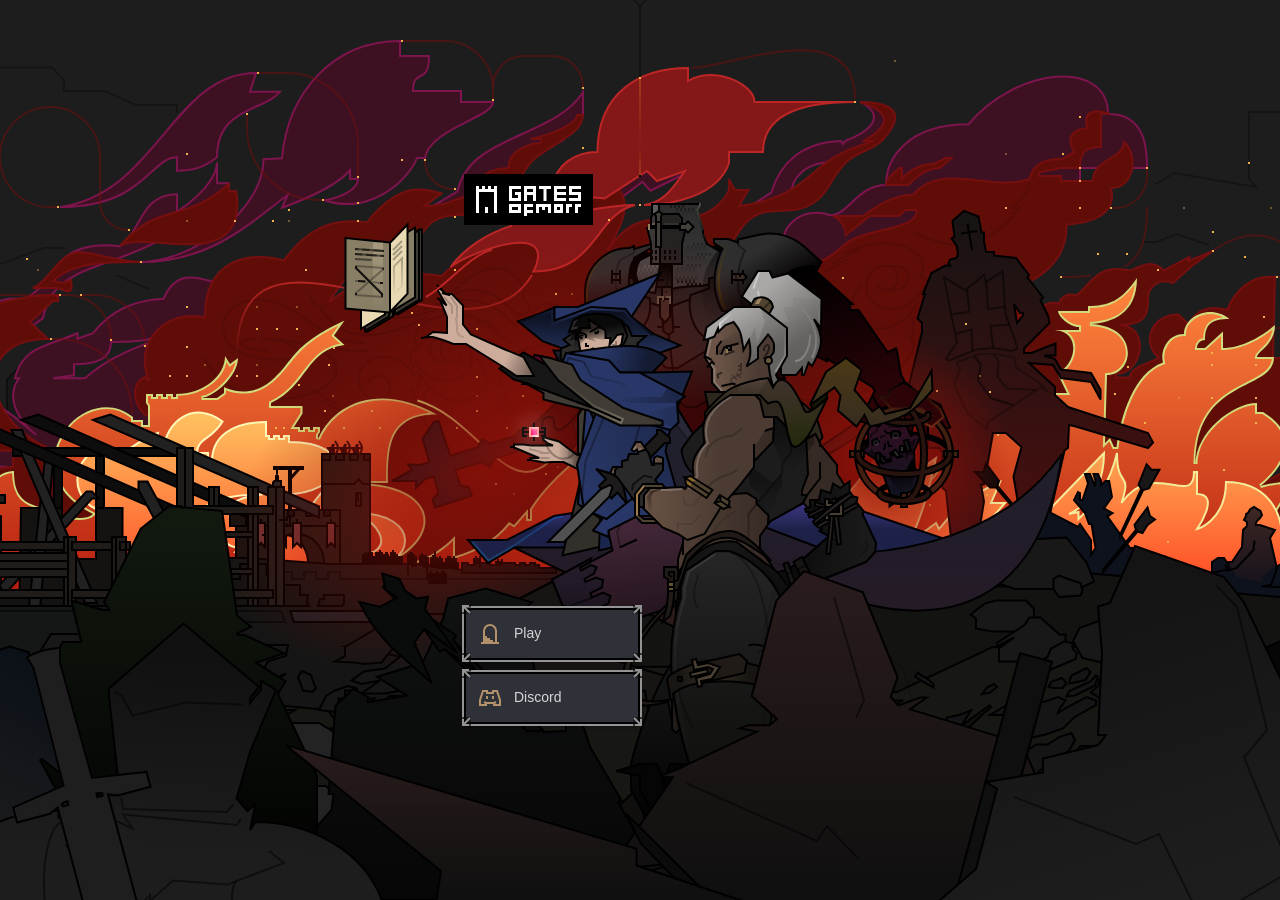
==== game.html @ 89654798 "1" ====
<!DOCTYPE html>
<html 
    lang="en"
    xmlns="http://www.w3.org/1999/xhtml"
    xmlns:og="http://ogp.me/ns#"
    xmlns:fb="https://www.facebook.com/2008/fbml"
>
<head>
    <meta charset="UTF-8">
    <title>Gates Of Morr</title>
    
    <!-- Share link preview -->
    <meta property="og:title" content="Gates Of Morr" />
    <meta property="og:type" content="website" />
    <meta property="og:url" content="https://www.gatesofmorr.com" />
    <meta property="og:image:url" content="https://www.gatesofmorr.com/img/share-image.png" />
    <meta property="og:image:type" content="image/png" >
    <meta property="og:image:width" content="1200" >
    <meta property="og:image:height" content="1200" >

    <!-- Descriptions -->
    <meta property="og:description" content="A free web rougelike with unique dice based combat system, many interesting items and map events." />
    <meta name="description" content="A free web rougelike with unique dice based combat system, many interesting items and map events.">

    <meta name="viewport" content="width=device-width, initial-scale=1">
    
    <!-- CSS -->
    <link rel="stylesheet" href="./css/reset.css">
    <link rel="stylesheet" href="./css/variables.css">
    <link rel="stylesheet" href="./css/main.css">
    <link rel="stylesheet" href="./css/page-specific.css">

    <!-- Google fonts -->
    <link rel="preconnect" href="https://fonts.googleapis.com">
    <link rel="preconnect" href="https://fonts.gstatic.com" crossorigin>

    <!-- Mono -->
    <!-- <link href="https://fonts.googleapis.com/css2?family=JetBrains+Mono&display=swap" rel="stylesheet"> -->

    <!-- Grenze -->
    <link href="https://fonts.googleapis.com/css2?family=Grenze:wght@300;400;600;700&display=swap" rel="stylesheet">

    <!-- "UnifrakturMaguntia" 'UnifrakturCook' -->
    <!-- <link href="https://fonts.googleapis.com/css2?family=UnifrakturCook:wght@700&family=UnifrakturMaguntia&display=swap" rel="stylesheet"> -->

    <!-- Inter -->
    <link href="https://fonts.googleapis.com/css2?family=Inter:wght@100..900&display=swap" rel="stylesheet">

    <!-- Favicon -->
    <link rel="apple-touch-icon"      sizes="180x180"    href="./favicon/apple-touch-icon.png">
    <link rel="icon" type="image/png" sizes="32x32"      href="./favicon/favicon-32x32.png">
    <link rel="icon" type="image/png" sizes="16x16"      href="./favicon/favicon-16x16.png">
    <link rel="manifest"                                 href="./favicon/site.webmanifest">
    <link rel="mask-icon"                                href="./favicon/safari-pinned-tab.svg" color="#5bbad5">
    <meta name="msapplication-TileColor" content="#da532c">
    <meta name="theme-color" content="#ffffff">
</head>

<!-- Google tag (gtag.js) -->
<script async src="https://www.googletagmanager.com/gtag/js?id=G-706KLCDSBD"></script>
<script>
    window.dataLayer = window.dataLayer || [];
    function gtag(){dataLayer.push(arguments);}
    gtag('js', new Date());
    
    gtag('config', 'G-706KLCDSBD');
</script>

<body>
<!-- State screen -->
    <div id="state-screen" class="modal state-screen background-key">
        <div class="modal-container main-screen-container">

            <img class="logo" src="./img/bg/logo.svg">
    
            <div class="btn-container">
                <button class="btn-ico-txt btn-frame" style="width: 176px;" onclick="playerClassSelection()"> <img src="./img/ico/leave.svg">Play</button>
                <button class="btn-ico-txt btn-frame" onclick=" window.open(`https://discord.gg/AT8KdVbcVT`, `_blank`)"><img src="./img/ico/discord.svg">Discord</button>
            </div>

        </div>
    </div>

<!-- Map -->
    <div id="map" class="hide"> 

        <!-- Tab section -->
        <div id="map-tabs" class="tab-container external-tabs btn-frame">
            <!-- Exp bar -->
            <div class="lvl-indicator">1</div>
            <div class="exp-bar">
                <div class="exp-progress" style="width: 0%;"></div>
                <div class="spacer-bar">
                    <div></div>
                    <div></div>
                    <div></div>
                    <div></div>
                    <div></div>
                    <div></div>
                    <div></div>
                    <div></div>
                    <div></div>
                </div>
            </div>

            <!-- Stat indicator -->
            <div id="stat-indicator">
                
                <!-- Food -->
                <!-- <div>
                    <img src='./img/ico/food.svg'>
                    <p id='pl-food'></p>
                </div> -->
                <!-- Life -->
                <div>
                    <img src='./img/ico/map-sm.svg'>
                    <p class="stage"></p>
                </div>

                <!-- Life -->
                <div>
                    <img src='./img/ico/life.svg'>
                    <p id="pl-life"></p>
                </div>

                <!-- Coins -->
                <div>
                    <img src='./img/ico/coin-sm.svg'>
                    <p id='pl-coins' class=""></p>
                </div>

                
            </div>

            <button id="map-character-btn" class="tab" onclick="screen('character')">
                <img src="./img/ico/Character.svg">
                Character
            </button>

            <button id="map-character-btn" class="tab" onclick="screen('menu-screen')">
                <img src="./img/ico/menu.svg">
                Menu
            </button>
        </div>

        <div id="map-frame" class="map-frame">
            <div id="map-container"></div>
        </div>
    </div>

<!-- CHARACTER SCREEN -->   
        <!-- Tabs -->
        <div id="character-tabs" class="tab-container external-tabs row hide btn-frame">
            
            <button id="map-btn" class="tab" onclick="screen('map')">
                <img src="./img/ico/tab-hide.svg">
                Hide
            </button>

            <button id="character-btn" class="tab" onclick="screen('character')">
                <img src="./img/ico/character.svg">
                Character
            </button>

            <button  id="inventory-btn" class="tab" onclick="screen('inventory')">
                <img src="./img/ico/inventory.svg">
                Inventory
            </button>

            <button id="tree-btn" class="tab" onclick="screen('tree')">
                <img src="./img/ico/tree.svg">
                Tree
            </button>
        </div>

        <!-- 1. Character -->
            <div id="character" class="screen hide">
                <div class="modal-container">
                    <div id='character-content' class="column">

                        <!-- Top area with image -->
                        <div class="row" style="justify-content: space-between; height: 80px;">

                            <div>
                                <h1>Character</h1>

                                <p class="body-14" style="margin-top: 4px;">
                                    Level <span class="level"></span> <span class="playerClass"></span>
                                    <br>
                                    Exp: <span class="exp"></span>
                                </p>
                            </div>

                            <div class="torch">
                                <img src="./img/ui/torch.svg" alt="">
                            </div>

                            <div class="player-sprite character-page-sprite flip"></div>

                        </div>

                        <!-- Character stats -->
                        <div id="stat-block" class = "body-14 stat-block">
                            <section>
                                <div class='stat'>
                                    <img src="./img/ico/dice.svg">
                                    <p>Dice</p>
                                    <span class="flatDice"></span>
                                </div>
                                <div class='stat'>
                                    <img src="./img/ico/power.svg">
                                    <p>Power</p>
                                    <span class="power"></span>
                                </div>

                                <div class='stat'>
                                    <img src="./img/ico/life.svg">
                                    <p>Life</p>
                                    <span class="life"></span> / <span class="flatLife"></span>
                                </div>

                                <div class='stat'>
                                    <img src="./img/ico/def.svg">
                                    <p>Def</p>
                                    <span class="def"></span><span class="def-fraction"></span>
                                </div>
                            </section>

                            <section>
                                <div class='stat'>
                                    <img src="./img/ico/coin-sm.svg">
                                    <p>Coins</p>
                                    <span class="coins"></span>
                                </div> 

                                <div class='stat'>
                                    <img src="./img/ico/slots.svg">
                                    <p>Equipment</p>
                                    <span class="equipmentSlots"></span>
                                </div>
                                
                                <div class='stat'>
                                    <img src="./img/ico/placeholder.svg">
                                    <p>Inventory</p>
                                    <span class="inventory"></span>
                                </div> 
                
                                <div class='stat'>
                                    <img src="./img/ico/map-sm.svg">
                                    <p>Map level</p>
                                    <span class="stage"></span>
                                </div>
                            </section>
                        </div>

                        <!-- Actions -->
                        <p class="body-14 align-center w50">Combat actions from equipment</p>

                        <div class ="column" style="gap:8px; align-items:flex-start;">
                            <div id="action-list"></div>
                        </div>

                        <!-- Passives -->
                        <p id="passives-label" class="body-14 align-center w50">Passives from equipment</p>

                        <div class ="column" style="gap:8px; align-items:flex-start;">
                            <div id="passive-list"></div>
                        </div>
                    </div>
                </div>
            </div>
        <!-- 2. Inventory -->
            <div id="inventory" class="screen hide">
                <div class="modal-container">
                    <div id="inventory-tab-extension" class=" tab-extension body-14"></div>


                    <h1>Inventory</h1>
                    <div id="inventory-list" class="item-list"></div>
                </div>
            </div>
        <!-- 3. Tree -->
            <div id="tree"      class="dragscroll screen hide">
                <div id="tree-tab-extension" class=" tab-extension body-14"></div>

                <!-- Extensions -->
                <div id="tree-node-popup" class="body-12 hide" onclick="el('tree-node-popup').classList.add('hide')">
                </div>

                <div id="skill-tree" class=""></div>
            </div>

<!-- Combat -->
    <div id="combat" class="screen hide">
        <!-- Game info -->
        <p id="log"></p>

        
        <!-- Combat guide -->
        <button 
            onclick="el('combat-guide-page').classList.toggle('hide')" 
            style="
                z-index: 1;
                background-color: var(--w);
                position: fixed;
                top: 0px;
                left: 0px;
            "
        >

            <img src="./img/ico/info.svg" alt="">

        </button>

        <!-- Units images -->
        <div class="column grow units-container">
            <img id="combat-bg" class="bg-cover" src="./img/bg/combat-2.svg" alt="">

            <div class="row" style="align-items: stretch; flex-grow: 1;">

                <!-- Player -->
                <div class="column">
                    <div class="imgcont">
                        <div class="player-sprite"></div>

                        <!-- Player stat section --> 
                        <div class="stat-group">
                            <div class="stat">
                                <img id="p-dice-icon" src="./img/ico/dice.svg">
                                <div id="p-dice"></div>
                                <div id="p-diceChange" class="floater"></div>
                                <div id="p-rollChange" class="floater"></div>
                            </div>
                            <div class="stat">
                                <img src="./img/ico/power.svg">
                                <div id="p-power"></div>
                                <div id="p-powerChange" class="floater"></div>
                            </div>
                            <div class="stat">
                                <img id="p-life-icon" src="./img/ico/life.svg">
                                <div id="p-life"></div>
                                <div id="p-lifeChange" class="floater"></div>
                            </div>
                            <div class="stat">
                                <img src="./img/ico/def.svg">
                                <div id="p-def"></div>
                                <div id="p-defChange" class="floater"></div>
                            </div>
                        </div>

                    </div>
                </div>
        
                <!-- Enemy -->
                <div id="e-img-column" class="column">
                    <div class="imgcont">
                        <div id="enemy-sprite"></div>

                        <!-- UI:Enemy intent indicator -->
                        <div id="intent-indicator">
                            <div id="intent" class="body-14"></div>
                            <svg><polygon points="0,0 12,0 6,6"/></svg>
                        </div>

                        <!-- Enemy stat section -->
                        <div class="stat-group">
                            <div class="stat">
                                <img id="e-dice-icon" src="./img/ico/dice.svg" alt="">
                                <div id="e-dice"></div>
                                <div id="e-diceChange" class="floater"></div>
                                <div id="e-rollChange" class="floater"></div>
                            </div>
                            <div class="stat">
                                <img src="./img/ico/power.svg" alt="">
                                <div id="e-power"></div>
                                <div id="e-powerChange" class="floater"></div>
                            </div>
                            <div class="stat">
                                <img id="e-life-icon" src="./img/ico/life.svg" alt="">
                                <div id="e-life"></div>
                                <div id="e-lifeChange" class="floater"></div>
                            </div>
                            <div class="stat">
                                <img src="./img/ico/def.svg" alt="">
                                <div id="e-def"></div>
                                <div id="e-defChange" class="floater"></div>
                            </div>
                            <!-- <div id="poison-stat" class="stat hide">
                                <img src="./img/ico/poison.svg" alt="">
                                <div id="e-poison">0</div>
                                <div id="e-poisonChange" class="floater"></div>
                            </div> -->
                        </div>

                    </div>                
                </div>
            </div>
        </div>

        <div id="playerActionContainer" class="actions-container scroll ">
            <div id="cards-row"></div>
        </div>
  
    </div>

<!-- INFO: Combat guide page -->
    <div id="combat-guide-page" class="modal body-14 hide" style="background-color: var(--screen-bg); z-index: 3;">
        <div class="modal-container">

            <h1>Combat guide</h1>
            <br>

            <div>
                <div class="stat">
                    <img src="./img/ico/dice.svg" alt="">
                    <p>4/6</p>
                </div>
                <h3>Dice roll (4) / Dice size (d6)</h3>
                <p>At the start of each turn you and enemy roll dice that affects your actions.</p>
            </div>
            <br>

            <div>
                <img src="./img/ico/power.svg" alt="">
                <h3>Power</h3>
                <p>Modifies certain actions. For example power may increases attack damage or block value.</p>
            </div>
            <br>

            <div>
                <img src="./img/ico/def.svg" alt="">
                <h3>Defence</h3>
                <p>Reduces incoming damage. On hit target looses 1 point of defence.</p>
            </div>

            <br>

            <div>
                <img src="./img/ico/discord.svg" alt="">
                <h3>Get more info</h3>
                <p>If you need more help visit <a href="https://discord.gg/AT8KdVbcVT" target="_blank">Game Discord</a> and post your question in the chat.</p>
            </div>

            <button 
                class="btn-ico-txt btn-frame" 
                onclick="el('combat-guide-page').classList.toggle('hide')"
                style="
                    position: fixed;
                    bottom: 24px;
                    width: 120px;
                "
            >
                <img src="./img/ico/tab-hide.svg" alt="">
                Hide
            </button>
        </div>
    </div>

<!-- Reward screen -->
    
    <!-- Item reward -->
    <!-- Tabs -->
    <div id="reward-tabs" class="tab-container btn-frame  external-tabs hide">

        <button id="rw-rewards-btn" class="tab" onclick="screen('reward-screen')">
            <img src="./img/ico/tab-reward.svg">
            Rewards
        </button>

        <button id="rw-inventory-btn" class="tab" onclick="screen('reward-screen-inventory')">
            <img src="./img/ico/inventory.svg">
            Inventory
        </button>
    </div>

    <div id="reward-screen" class="screen hide" >
        <div  id="reward-slide" class="modal-container">
            <h1  id="combatEndIndicator">Victory</h1>
            <p   id="reward-desc" class="body-14"> Pick a reward.<br> You can get experience and coins or one item.</p>

            <hr>

            <!-- Other reward types -->
            <div class="btn-container">
                <button id="exp-reward-btn" class="btn-ico-txt btn-frame" onclick="resolveFlatReward('exp'), syncUi(), screen('map')">Gain 1 experience</button>
            </div>

            <hr>

            <div id="reward-container" class="item-list"></div>
        </div>
    </div>
    <div id="reward-screen-inventory" class="screen hide" >
        <div  id="inventory-slide" class="modal-container">
            <h1>Inventory</h1>
            <p   id="inventorySlideDesc" class="body-14"></p>
            <div id="inventory-ref-container" class=" column"></div>
        </div>
    </div>

<!-- Item modal -->
    <div id="item-modal" class="modal body-14 hide">
        <div id="item-modal-content" class="modal-container "></div>
    </div>

<!-- MERCHANT -->
    <div id="merchant-tabs" class="tab-container btn-frame  external-tabs hide">
        <button class="tab" onclick="screen('map')">
            <img src="./img/ico/leave.svg">
            Leave
        </button>
        <button class="tab" onclick="screen('merchant')">
            <img src="./img/ico/tab-reward.svg">
            Buy
        </button>
        <button class="tab" onclick="screen('merchant-sell')">
            <img src="./img/ico/inventory.svg">
            Sell
        </button>
    </div>

    <div id="merchant" class="screen hide">
        <div id="buy-slide" class="modal-container">
            <h1>Merchant</h1>     
            <p id="merchant-coins-indicator"></p>       
            <div id='merchant-container' class="item-list"></div>
        </div>
    </div>
    <div id="merchant-sell" class="screen hide">
        <div id="sell-slide" class="modal-container">
            <h1>Sell</h1>
            <div id='items-to-sell' class="item-list"></div>
        </div>
    </div>

<!-- BLACKSMITH -->
    <div id="blacksmith-repair" class="screen hide">

        <div id="blacksmith-tabs" class="tab-container btn-frame ">
            <button class="tab" onclick="screen('map')">
                <img src="./img/ico/leave.svg">
                Leave
            </button>
        </div>

        <div id="repair-slide" class="modal-container">
            <h1>Repair items</h1>
            <p>Repair your item to increas the number of action charges.</p>
            <div id='items-to-repair' class="item-list"></div>
        </div>

    </div>

<!-- ENCHANTER -->
<div id="enchanter" class="screen hide">

    <div id="enchanter-tabs" class="tab-container btn-frame ">
        <button class="tab" onclick="screen('map')">
            <img src="./img/ico/leave.svg">
            Leave
        </button>
    </div>

    <div id="enhance-slide" class="modal-container">
        <h1>Enhance items</h1>           
        <div id='items-to-enhance' class="item-list"></div>
    </div>

</div>

<!-- EVENT SCREEN-->
    <div id="event-screen" class="screen state-screen hide" onclick="screen('map')">
        <div class="modal-container">
            <img id="event-cover" src="" class="illustration">
            <p id="event-desc" class="body-14"></p>
            <p class="body-14 italic">Tap to continue</p>
        </div>
    </div>

<!-- CASINO-->
    <div id="casino-screen" class="screen state-screen hide">
        <!-- Tabs -->
        <div class="tab-container btn-frame ">
            <button class="tab" onclick="screen('map'), syncUi()">
                <img src="./img/ico/leave.svg">
                Leave
            </button>
            <button class="tab" onclick="runCasino(3)">
                <img src="./img/ico/coin.svg">
                Bet 3
            </button>
            <button class="tab" onclick="runCasino(6)">
                <img src="./img/ico/coin.svg">
                Bet 6
            </button>
        </div>

        <div class="modal-container">
            <p id="casino-coins"></p>
            <div class="casino-card-container">
                <img id="card-0" class="casino-card" alt="" src="./img/map/card-cover.svg">
                <img id="card-1" class="casino-card" alt="" src="./img/map/card-cover.svg">
                <img id="card-2" class="casino-card" alt="" src="./img/map/card-cover.svg">
            </div>
            <p id="casino-outcome">Welcome to casino!</p>
        </div>
    </div>

<!-- ALERT -->
    <div id="alert" class="hide" onclick="this.classList.add('hide')">
        <p id="alert-note">Message.</p>
        <img src="./img/ico/item-x.svg" alt="">
    </div>

<!-- CHOOSE ONE -->
    <div id="choose-one" class="screen hide" >
        <div  id="choose-one-container" class="modal-container">
            <h1  id="choose-one-heading">Choose one</h1>
            <p   id="choose-one-desc" class="body-14"></p>
            <div id="choose-one-body" class="item-list"></div>
        </div>
    </div>

<!-- MENU -->
    <div id="menu-screen" class="screen hide" style="z-index: 2;">
        <!-- Tabs -->
        <div class="tab-container btn-frame ">
            <button class="tab" onclick="screen('map')">
                <img src="./img/ico/tab-hide.svg">
                Hide
            </button>
        </div>
        <div class="modal-container">
            <h1>Menu</h1>
    
            <div class="btn-container">
                <button class="btn-ico-txt btn-frame" onclick="localStorage.clear(), location.reload();">
                    <img src="./img/ico/leave.svg">
                    Start new run
                </button>
                <!-- <hr> -->
                <!-- <button class="btn-ico-txt btn-frame" onclick="">
                    <img src="./img/ico/tree.svg">
                    About the game
                </button> -->
                <button class="btn-ico-txt btn-frame" onclick=" window.open(`https://discord.gg/AT8KdVbcVT`, `_blank`)">
                    <img src="./img/ico/discord.svg">
                    Join game Discord
                </button>
                <button class="btn-ico-txt btn-frame" onclick="el('combat-guide-page').classList.toggle('hide')">
                    <img src="./img/ico/info.svg">
                    Mini game guide
                </button>
            </div>
        </div>
    </div>
</body>

<script src="./js/utility.js"></script>
<script src="./js/config.js"></script>
<script src="./js/data.js"></script>
<script src="./js/misc-ui.js"></script>
<script src="./js/map.js"></script>

<script src="./js/tree.js"></script>
<script src="./js/items-logic.js"></script>
<script src="./js/actions-logic.js"></script>
<script src="./js/enemy.js"></script>
<script src="./js/player.js"></script>

<script src="./js/game-logic.js"></script>

<script src="./js/dragsroll-library/dragscroll.js"></script>
</html>
---- css/variables.css ----
:root {
    --green:          rgb(0, 240, 96);
    --orange:         rgb(255, 102, 54);
    --yellow:         rgb(255,230,0);
    
    --grey:           rgb(126, 126, 126);
    --map-frame:      rgba(0, 0, 0, .15);
    --dungeon-border: rgba(255, 255, 255, .10);

    --black:     rgb(0, 0, 0);
    --b80:       rgb(0, 0, 0, .8);
    --b50:       rgb(0, 0, 0, .5);
    --b20:       rgb(0, 0, 0, .2);
    --b10:       rgb(0, 0, 0, .1);

    --white:     rgb(255, 255, 255);
    --w80:       rgb(255, 255, 255, .80);
    --w70:       rgb(255, 255, 255, .70);
    --w50:       rgb(255, 255, 255, .50);
    --w30:       rgb(255, 255, 255, .30);
    --w20:       rgb(255, 255, 255, .20);
    --w10:       rgb(255, 255, 255, .10);
    --w0:        rgb(255, 255, 255, 0);

    /* Map */
    --stage-bg-1:    #646562;
    --stage-bg-2:    #BFBFBF;
    --stage-bg-3:    #747474;

    --shadow: 2px 2px 4px var(--b20);

    --screen-ref-width:      320px;
    --item-card-max-width:   320px;
    --action-card-max-width: 172px;

    /* TYPOGRAPHY */
    --heading-yellow: #F6C57B;
    --body-text:      rgba(255, 255, 255, 0.8);

    /* SCREEN */
    --screen-bg:        #181818;

    /* TREE */
    --tree-rows:      9;
    --tree-columns:   29;
    --tree-cell:      64px;

    /* BUTTON */
    --btn-size:       52px;
    --btn-bg:         #2F3138;
    --btn-bg-hover:   #23242b;
    --btn-border:     #949494;
}
---- css/main.css ----
html{
    width: 100%;
    height: 100%;

    /*Prevents address bar collapse*/
    position: fixed;

    /* *{outline: 1px solid red;} */
}

body{
    height: 100%;
    display: flex;
    flex-direction: column;

    font-family: 'Arial', sans-serif;
    font-size: 14px;
    line-height: 125%;
    color: var(--body-text);

    transition: filter 1s;
    background-color: var(--screen-bg);
}

/* Enables gestures for selected pages */
/* Atm it also disables reward screens swipe gestures to switch between tabs*/
    .scroll, .scroll *, .screen, .screen *, .modal, .modal *{
        touch-action: pan-y !important;
    }
    .scrollx, .scrollx *{
        touch-action: pan-x !important;

        /*Disable x rubber banding*/
        overscroll-behavior: none;
    }

/* Org */
    .row {
        display: flex;
        align-items: center;
        justify-content: center;
    }
    .column {
        display: flex;
        flex-direction: column;

        align-items: center;
        justify-content: center;
    }
    .stat {
        display: flex;
        justify-content: space-between;
        align-items: center;
        gap: 2px;

    }
    .stat img {
        width: 16px;
        height: 16px;
    }
    .stat p {
        width: 100%;
    }

/* Overrides */
    h1{
        font-family: 'Grenze', serif;
        font-size: 36px;
        
        line-height: 100%;
        font-weight: normal;
        /* letter-spacing: 1px; */
        font-style: normal;
        font-feature-settings: 'clig' off, 'liga' off;

        /* margin-top: 8px; */
        
        color: var(--heading-yellow);
        /* color: rgb(255, 255, 255); */
        text-shadow: 0px 2px 0px rgba(0, 0, 0, 0.25);  
    }
    h3{
        font-weight: 600;
        color: var(--heading-yellow);   
    }
    h4{
        color: var(--heading-yellow);
        font-size: 14px;
        line-height: 20px;
    }
    li {
        border-left: 2px solid var(--border);
        padding-left: 8px;
        margin-bottom: 8px;
    }
    .body-12{
        font-size: 12px;
        line-height: 18px;
    }
    .body-14{
        font-size: 14px;
        line-height: 20px;
    }
    li{
        text-align: left;
        list-style-type: square;
        font-size: 14px;
        margin-bottom: 2px;
        padding-left: 0px;
    }
    a{
        color: var(--heading-yellow);
    }
    

    /* Button */
    button, .btn--ico, .btn, .btn-ico-txt{
        height: var(--btn-size);
        padding: 12px 12px;
        background-color: var(--btn-bg);
        cursor: pointer;

        display: flex;
        justify-content: center;
        flex-direction: column;
        align-items: center;

        outline: none;
        border: none;
        color: var(--w80);

        text-decoration: none;
        font-size: 14px;

        position: relative;
    }
    .btn-frame{
        border: 2px solid var(--black);
        outline: 2px solid var(--btn-border);
        box-shadow: 0px 4px 4px 0px var(--b20);
    }
    .btn-frame::before, .btn-frame::after{
        position: absolute;
        height: calc(100% + 9px);
        font-size: 0;
        z-index:2;

        top: -5px;
        left: -4px;
        content:    url(/img/ui/top-left.svg);
        background: url(/img/ui/bot-left.svg) no-repeat bottom;
    }
    .btn-frame:after{
        left: calc(100% - 5px);
        content:    url(/img/ui/top-right.svg);
        background: url(/img/ui/bot-right.svg) no-repeat bottom;
    }

    .btn-ico-txt{
        flex-direction: row;
        justify-content: flex-start;
        gap: 12px;
    }

    button:hover, .btn:hover , .btn-ico-txt:hover{
        background-color: var(--btn-bg-hover);
        z-index: 1 !important;
    }
    button:active, .btn:active, .btn-ico-txt:active{
        background-color: var(--black);
    }
    button:disabled, .btn:disabled, .btn-ico-txt:disabled{
        cursor: auto;
        background-color: var(--w20);
    }
    .btn--ico{
        width: var(--btn-size);
    }

    .btn-container{
        display: flex;
        flex-direction: column;
        gap: 12px;
        padding-bottom: 2px;
    }

/* Screens */
    .screen{
        height: 100%;
        max-height: calc(100vh);
        display: flex;
        align-items: stretch;

        overflow: scroll;
    }
    .state-screen{
        z-index: 3 !important;
        margin: auto;
        overflow: hidden !important;
    }
    .state-screen .modal-container {
        text-align: center;
        align-items: center;
        justify-content: center;

        padding: 0px;
        margin: auto;

    }
    .state-screen .modal-container p{ 
        max-width: 288px;
        margin: 0;
    }

    .illustration{
        height: 312px;
        width: 312px;
    }
    .state-screen .modal-container .italic {
        padding: 20px;
    }

/* Modal */
    .modal{
        display: flex;
        justify-content: stretch;
        align-items: stretch;
        position: absolute;
        
        background-color: var(--screen-bg);
        z-index: 4;

        width: 100%;
        height: 100%;

        overflow: scroll;
    }
    .modal-container{
        width: 100%;
        max-width: 400px;
        height: fit-content;

        position: relative;

        display: flex;
        flex-direction: column;
        align-items: stretch;
        gap: 12px;
        
        margin: 0 auto;
        padding: 24px 24px 96px 24px;
    }


/* Tabs */
    .tab-container{
        max-width: 400px;
        width: calc(100% - 16px);
        height: 64px;
        
        position: fixed; 
        bottom: 8px;

        transform: translateX(-50%);
        left: 50%;
        justify-self: center;
        

        z-index: 5;

        display: flex;
        align-items: stretch;

        /* overflow: hidden; */
        background-color: var(--btn-bg);

        box-shadow: 0px -12px 12px rgba(0, 0, 0, 0.35);
    }

    .tab-container .tab:nth-child(1){
        border: none;
    }

    .tab{
        height: auto;
        flex: 1 0 0px;
        /* border: none; */
        border-left: 2px solid black;
    }
    .active{
        background-color: var(--black);
    }
    #stat-indicator{
        
        display: flex;
        justify-content: center;
        align-items: center;
        gap: 8px;

        color: white;
        width:33%;
        background-color: var(--b50);

    }
    #stat-indicator div{
        gap: 2px;
        display: flex;  
        flex-direction: column;
        align-items: center;
    } 

    /* Exp bar */
    .exp-bar{
        width: calc(100% + 8px);
        height: 8px;
        background-color: black;
        position: absolute;
        top: -10px;
        left: -4px;
        border: 2px solid var(--btn-border);
        box-shadow: 0 2px 0 black;
        z-index: 2;
    }
    .exp-bar .exp-progress{
        height: 100%;
        background-color: white;
    }
    .exp-bar .spacer-bar{
        display: flex;
        position: absolute;
        width: 100%;
        top: -5px;
        left: 2px;
    }
    .exp-bar .spacer-bar div{
        border-right: 2px solid var(--btn-border);
        height: 14px;
        width: 10%;
    }
    .lvl-indicator{
        min-width: 24px;
        height: 22px;
        position: absolute;
        background-color: black;
        z-index: 4;
        top: -16px;
        left: -4px;

        display: flex;
        justify-content: center;
        align-items: center;
        border: 2px solid var(--btn-border);
    }

    /* Misc stat extension */
    .tab-extension{
        background-color: black;
        padding: 6px 24px 5px 24px;

        position: fixed;
        bottom: 74px;

        width: calc(100% - 16px);
        max-width: 400px;

        transform: translateX(-50%);
        left: 50%;

        border-radius: 4px 4px 0px 0px;
        color: var(--w70);
        z-index: 5;

        display: flex;
        justify-content: space-between;
    }

/* Alert */
    #alert{
        position: absolute;
        left: 50%;
        transform: translateX(-50%);
        top: 8px;

        display: flex;
        justify-content: space-between;
        align-items: flex-start;

        width: calc(100% - 16px);
        max-width: 400px;
        min-height: 62px;
        
        border-radius: 4px;
        z-index: 10;

        background-color: var(--black);
        color: var(--w70);
        font-size: 14px;

        cursor: pointer;
        transition: all 300ms;

    }
    #alert p {
    margin: 12px 0 12px 12px; 
    }

    #alert img {
        margin: 8px;
        background-color: var(--w0);
    }
    #alert:hover{
        background-color: var(--b80);
    }

/* Utility classes */
    .hide         {display: none !important;}
    .lock-actions {pointer-events: none;}
    .darken       {filter:brightness(0);}
    .flip         {transform: scaleX(-1);}
    .grow         {flex-grow: 1;}
    .italic       {font-style: italic;}
    .align-center {text-align: center;}
    .b50          {color: var(--b50);}
    .w50          {color: var(--w50);}
    b             {font-weight: bold;}
---- css/page-specific.css ----
/* Title screen */
    .modal-container.main-screen-container{
        align-items: flex-start;
        justify-content: space-between;
        height: 100%;
        max-height: 600px;
        padding: 24px;
    }
    .background-key{
        background-image: url(/img/bg/key.svg);
        background-position: center;
        background-repeat: no-repeat;
        background-color: var(--screen-bg);
    }
    .logo{
        width: calc(86px * 1.5);
    }

/* Map */
    #map{
        background-color: var(--stage-bg-1);

        width: 100%;
        height: 100%;
        min-width: 362px;

        position: relative;
        overflow: scroll;

        display: flex;
        justify-content: center;
        align-items: center;
    }
    #map-container{
        display: flex;
        flex-wrap: wrap;
        align-content: flex-start;
        
        /* border-right: 1px dashed var(--map-frame) !important;
        border-top: 1px dashed var(--map-frame) !important; */
    }

    .map-frame{
        min-width:100%;
        height: 100%;
        display: flex;
        justify-content: center;
        overflow: scroll;
    }
    .map-tile{
        width: 120px;
        height: 120px;

        border-left: 1px dashed var(--map-frame) !important;
        border-bottom: 1px dashed var(--map-frame) !important;
        background-color: var(--w0);

        position: relative;
        box-shadow: none;
    }
    .map-tile:hover{
        background-color: var(--w0);
    }
    .map-tile:active, .map-tile:focus{
        background-color: var(--w0);
        border: none;
    }
    .map-unit{
        position: absolute;
        z-index: 1;
        bottom: 4px;
        right: 4px;
    }
    #map-desc{
        position: absolute;
        top:12px;
        left: 12px;
        font-size: 18px;
        color: var(--b50);
    }
    #map, #map *{
        touch-action: pan-y !important;
        overscroll-behavior-y: none;
        overscroll-behavior-x: none;

        scroll-behavior: smooth;
    }
    .dungeon{
        background-color: rgb(67, 67, 67) !important;

        /* #map-container{    
            border-right: 1px dashed var(--dungeon-border) !important;
            border-top: 1px dashed var(--dungeon-border) !important;
        } */

        .map-tile{
            border-left: 1px dashed var(--dungeon-border) !important;
            border-bottom: 1px dashed var(--dungeon-border) !important;
        }
    }

/* Map animation */
    #player-unit{ 
        width: 18px;
        height: 32px;
        /* left: 4px; */
        /* right: calc(50% - 8px); */

        /* Required for auto-scrolling possition */
        padding-bottom: 150px; 
        bottom: -114px;

        pointer-events: none;

    }
    #player-unit * {
        position: absolute;
        left: 0;
    }
    #player-unit-arms{
        animation: player-char-idle-map 0.9s steps(2) infinite alternate;
    } @keyframes player-char-idle-map {
        0% {
            transform: translateY(0px);
        }
        100%{
            transform: translateY(-2px);
        }
    }

/* Quiz */
    .quiz-container img {
        height: 192px;
    }
    .quiz-btn-container {

        display: flex;
        flex-wrap: wrap;
        gap: 4px;
        max-width: 288px;

        justify-content: center;

    }
    .quiz-btn-container button{
        width: calc(50% - 4px);
        /* background-color: var(--b10); */
        border: 2px solid var(--b10);
        border-radius: 8px;
    }
    
/* Casino */
    #casino-screen .modal-container{
        gap: 32px;
        overflow: visible;
        
    }
    #casino-screen .modal-container .casino-card-container{
        display: flex;
        width: 360px;
        height: 160px;
        align-items: center;
        justify-content: center;
        position: relative;
        gap: 4px;
        overflow: visible;
    }
    #casino-screen .modal-container .casino-card{
        width: 112px;
        height: 160px;
    }
    #casino-screen .modal-container #card-0{
        transform:rotate(-8deg);
    }
    #casino-screen .modal-container #card-2{

        transform:rotate(12deg);
    }
    #casino-screen .modal-container #casino-coins, #casino-screen .modal-container #casino-outcome{
        color: rgb(135, 116, 59);
        font-weight: 400;
        font-size: 28px;
    }
    #casino-screen .modal-container #casino-outcome{
        color: rgb(66, 66, 66);
    }

/*Character screen*/
    #character-content {
        align-items: flex-start;
        gap: 24px;
        /* padding: 0 24px 24px 24px; */
        align-items: stretch;

    }
    #character-content .stat-block{
        display: flex;
        border: 2px solid black;
    }
    #character-content .stat-block section{
        padding: 8px 8px 0px 8px;
        width: 50%;
        display: column;
        flex-wrap: wrap;

    }
    #character-content .stat-block section div{
        margin-bottom: 8px;
    }
    #character-content #action-list, #character-content #passive-list{
        display: flex;
        flex-wrap: wrap;
        width: 100%;
        gap: 2px;
        
    }
    #character-content #action-list button, #character-content #passive-list button {
        width: calc(50% - 1px);
        height: 72px;

        pointer-events: none;

        background-color: var(--btn-bg);

        display: flex;
        justify-content: flex-start;
        align-items: flex-start;
    }
    #character-content .social-container{
        display: flex;
        flex-direction: column;
        gap: 4px;
        margin-top: 8px;

        width: 100%;

    }
    #character-content .social-container a {
        min-height: 48px;
        border-radius: 4px;
        text-decoration: none;
        display: flex;
        gap: 8px;
        align-items: center;
        font-size: 14px;
        flex: 1;
        padding: 8px 16px 8px 8px;
    }
    #character-content .social-container .x-social{
        background-color: var(--b10);
        color: black;
    }
    #character-content .social-container .discord{
        background-color: #3366FF;
        color: white;
    }
    .torch{
        background-image: url(/img/ui/torch-glow.svg);
        background-size: cover;
        height: 200px;
        width: 200px;

        position: absolute;
        top: -6px;
        right: 64px;

        display: flex;
        justify-content: center;
        align-items: center;
    }

/* Combat */
    #combat{
        height: 100%;
        overflow: hidden;
        background-color: rgb(0, 0, 0);
        flex-direction: column;
        align-items: center;
        position: relative;
 
    }
    #combat .units-container{
        /* width:100%; 
        align-items: stretch; 
        padding: 0 4px;  */
        position: relative;
        /* left: 50%; */
    }
    .bg-cover{
        position: absolute;
        left: 50%;
        transform: translate(-50%, -24px);
    }
    #combat #log{

        font-size: 13px;
        line-height: 16px;
        color: var(--white);
        position: fixed;

        top: 4px;
        left: 4px;

        padding: 4px 8px;
        background-color: var(--black);
        z-index: 99;
    }

/* Actions */
    .actions-container{
        display: flex;
        flex-direction: row;
        
        height: 208px;
        width: 352px;

        overflow: scroll;
        z-index: 1;
        margin-bottom: 4px;
    }

    .actions-container #cards-row{
        display: flex;
        flex-wrap: wrap;
        align-content: flex-start;
        gap: 2px;
        width: 100%;
        background-color: black;
    }
    
    .action{
        max-width: 200px;
        width: calc(50% - 1px);
        height: 68px;
        padding: 0px;

        display: flex;
        align-items: flex-start;
        justify-content: flex-start;

        text-align: left;
        font-size: 12px;
        line-height: 14px;

        position: relative;
        overflow: hidden;
        
    }
    .action h3 {
        color: var(--heading-yellow);;
    }
    .action div{
        display: flex;
        justify-content: space-between;
    }
    .action span{
        display: flex;
        justify-content: space-between;
        padding: 6px 0 0 6px;
    }
    .action .desc{
        padding: 0 38px 6px 6px;
        overflow: hidden;
        position: relative;
        height: 44px;
    }
    .action img{
        position: absolute;
        right: -8px;
        bottom: -8px;
    } 
    .action .cooldown-indicator{
        color: var(--white);
        background-color: black;
        padding: 4px 6px;
        position: absolute;
        bottom: 0px;
        left: 0px;

        border-radius: 0 4px 0 0;
        z-index: 5;
    }
    .action .charge-indicator, span.slot-indicator{
        color: var(--white);
        background-color: black;

        padding: 2px 4px 2px 6px;

        position: absolute;
        top: 0px;
        right: 0px;

        border-radius: 0 0 0 4px;
    }

    .action, .action:hover, .action:active{
        /* background-color: var(--sc); */
        border: none;
        /* border: none; */
    }
    
/*Sprites*/
    .imgcont{
        /*Pos for intent indicator*/
        position: relative;

        display: flex;
        flex-direction: column;
        justify-content: center;
        align-items: center;

        min-height: 192px;
        min-width: 180px;

        /*Offset for bottom shadow*/
        margin-top: 16px;
    }
    #enemy-sprite, .player-sprite, .generic-sprite {
        z-index: 3;
        position: relative;
        display: flex;
        width: 100%;
        height: 100%;

        align-items: flex-end;
        justify-content: center;

    }
    #enemy-sprite img, .player-sprite img, .generic-sprite img {
        position: absolute;
    }
    #enemy-sprite{
        z-index: 2; 
    }
    .generic-sprite img:nth-child(1), .generic-sprite img:nth-child(2), .generic-sprite img:nth-child(5),
    .player-sprite  img:nth-child(1), .player-sprite  img:nth-child(2), .player-sprite  img:nth-child(5),
    #enemy-sprite   img:nth-child(1):not(.boss-sprite), #enemy-sprite   img:nth-child(4){
        animation: player-char-idle 0.8s steps(2) infinite alternate;
    } @keyframes player-char-idle {
        0% {
            transform: translateY(0px);
        }

        100%{
            transform: translateY(4px);
        }
    }
    .character-page-sprite{
        width: 128px;
        height: 144px;
        margin-top: 26px;
    }
    
/*Entrance anim*/
    .enemyEntrance{
        animation-name: enemy-entrance;
        animation-duration: 2s;
        animation-iteration-count: 1;
    } @keyframes enemy-entrance {
        0%{
            margin-left: 120px;
        }
        100%{
            margin-left: 0px;
        }
    }

/* Ghosts */
    #p-ghost, #e-ghost{
        opacity: 0;
    }
    .ghost-trigger{
        animation-name: ghostfx;
        animation-duration: 4s;
        animation-iteration-count: 1;
    } @keyframes ghostfx {

        0%{
            opacity: 0.75;
        }
        100%{
            opacity: 0;
        }
    }

/* Combat: Intent indicator */
    #intent-indicator{
        display: flex;
        flex-direction: column;
        align-items: center;
        position: absolute;

        bottom: 172px;
        z-index: 1;

        
    }
    #intent-indicator div{
        max-width: 180px;
        background-color: var(--b80);

        padding: 8px 8px;

        display: flex;
        flex-direction: column;
        justify-content: center;
        align-items: center;

        text-align: center;
        line-height: 16px;
        color: white;

    }
    #intent-indicator div img{
        width: 16px;
        height: 16px;
        margin-top: 0px;
        margin-bottom: 4px;
    }
    #intent-indicator svg{
        fill: var(--b80);
        width: 12px;
        height: 12px;
    }

    #status-fx{
        font-size: 12px;
        line-height: 12px;

        display: flex;
        flex-wrap: wrap;
        justify-content: center;
        gap: 2px;

        margin-top: 4px;
    }
    #status-fx span {
        background-color: var(--w10);
        border-radius: 3px;
        
        padding: 0px 5px;
        height: 18px;
        display: flex;
        
        align-items: center;
        background-color: black;
    }
    #status-fx #action-tag{
        color: var(--w70);
        order: 1;
    }
    #status-fx #poison-tag{
        color: var(--green);
        order: 4;
        padding: 2px 5px 2px 0px;
    }
    #status-fx #ban-tag{
        color: var(--orange);
        order: 3;
    }
    #status-fx #reflect-tag{
        color: var(--yellow);
        order: 2;
    }
    #status-fx  img {
        /* transform: translate(2px, 4px); */
        height: 14px !important;
        width: 14px !important;
        margin-bottom: 0px !important;
    }
    #status-fx:empty{
        margin-top: 0px;
    }

/* Boss */
    .boss #intent-indicator{
        /* bottom: -22px !important;
        background-color: black;
        border-bottom: 1px solid var(--w20); */
    }
    .boss #intent-indicator div{
        /* min-width: 180px !important;
        flex-direction: row !important;
        padding: 4px 4px !important;
        font-size: 13px !important;
        line-height: 16px !important; */
    }
    .boss #intent-indicator svg{
        /* display: none; */
    }

    .boss .stat-group{
        /* background-color: black;
        min-width: 180px !important;
        bottom: -62px !important; */
    }
    /* Remove idle anim */
    .boss  #enemy-sprite img:nth-child(2){
        animation: none !important;
    }


/* Combat: stats ui */
    .stat-group{
        color: var(--white);
        font-size: 13px;

        display: flex;
        flex-wrap: wrap;
        flex:1 1 0;
        justify-content: center;
        gap: 0px;

        overflow: hidden;
        position: absolute;
        bottom: -40px;
        z-index: 2;
        
    }
    .stat-group .stat{
        padding: 4px 4px 2px 4px;
        background-color: var(--b80);

        backdrop-filter: blur(2px);
        /* -webkit-backdrop-filter: blur(2px); */

        border-radius: 0px;
        border-left: 1px solid var(--black);

        display: flex;
        flex-direction: column;
        align-items: center;
        gap: 0;

        min-width: 26px;
        position: relative;
    }

    .stat-group .stat:first-child{
        border: none;
    }

    .stat-group span, .stat-group span{
        color: var(--w50);
    }

    .stat-group #e-life, .stat-group #p-life{
        color: #FF3371;
    }
/*Dice anim*/
    .roll-dice{
        animation-name: dice-roll;
        animation-duration: 1s;
        animation-iteration-count: 1;
    }
    @keyframes dice-roll{
        0%{
            transform: rotate(0deg);
        }
        100%{
            transform: rotate(720deg);
        }
    }

/* Floating stat numbers */
    .floater{
        position: absolute;
        opacity: 0;
        background-color: rgb(0, 0, 0);
        border-radius: 0px;

        width: 100%;
        height: 50%;

        text-align: center;
        padding: 0 4px;
    }
    .stat-float{
        animation-name: stat-float;
        animation-duration: 4s;
        animation-iteration-count: 1;
    }
    @keyframes stat-float{
        0%{
            top: 18px;
            opacity: 0;
        }
        10%{
            top: 0px;
            opacity: 1;
        }
        90%{
            top: 0px;
            opacity: 1;
        }
        100%{
            top: 0px;
        }
    }

/*Items & inventory*/
    .item-list{
        max-width: calc(var(--item-card-max-width) * 2);

        display: flex;
        flex-wrap: wrap;

        gap: 2px;

    }
    .item-list .item-card{
        display: flex;
        flex-direction: column;

        max-width: var(item-card-max-width);
        width: calc(50% - 2px);
        height: 160px;

        background-color: var(--btn-bg);
    }
    .item-list .item-card img{
        height: 52px;
        width: 52px;
        z-index: 1;
    }
    .item-glow{
        background-image: radial-gradient(
            circle 100px at bottom left,
            rgba(255, 255, 255, 0.1), 
            rgba(0,0,0,0)
        );
        height: 100px;
        width: 100px;
        position: absolute;
        left: 0;
        bottom: 0;
        z-index: 0;
    }
    .magic{
        background-image: radial-gradient(
            circle 100px at bottom left,
            rgba(74, 167, 255, 0.4), 
            rgba(0,0,0,0)
        );
    }
    .rare{
        background-image: radial-gradient(
            circle 100px at bottom left,
            rgba(251, 255, 0, 0.5), 
            rgba(255, 225, 0, 0.1), 
            rgba(249, 255, 82, 0.0)
        );
    }
    .epic{
        background-image: radial-gradient(
            circle 100px at bottom left,
            rgba(255, 92, 228, 0.4), 
            rgba(0,0,0,0)
        );
    }
    .unique{
        background-image: radial-gradient(
            circle 100px at bottom left,
            rgba(255, 127, 92, 0.4), 
            rgba(0,0,0,0)
        );
    }
    .item-list .item-card button{
        border: none;
        background-color: var(--w0);
        
        display: flex;
        flex-direction: row;
        gap: 4px;
        
        font-style: italic;
        padding: 12px;
    }
    .item-list .item-card button img{
        height: 24px;
        width: 24px;
    }

    .item-list .item-card .item-top-container{
        flex-direction: column;
        height: 100%;   

    }
    .item-list .item-card .item-top-container p {
        /*Removes margin from modal <p>*/
        margin: 0px;
        max-height: 120px;
        height: 100%;
        overflow: hidden;
    }
    .item-list .item-card .item-top-container .passive-container{
        display: flex;
        align-items: flex-end;
        gap: 4px;

    }
    .item-list .item-card .item-top-container .passive-container div {
        display: flex;
        align-items: center;
        justify-content: center;
    }
    .item-list .item-card .item-top-container .passive-container img{
        height: 16px;
        width: 16px;
    }
    .item-list .item-card .item-top-container, .item-bottom-container{
        display: flex;
        min-height: 52px;
        position: relative;
        justify-content: space-between;

    }
    .item-list .item-card .item-top-container, .item-bottom-container span {
        color: white;
        padding: 6px 6px 2px 6px;
        border-radius: 0 0 0 4px;
        right: 0;
        top: 0;
    }

/* Item details modal */
    #item-modal{
        z-index: 5;      
    }
    #item-modal .action-ref{
        display: flex;
        flex-direction: column;
        
        margin-top: 4px;
        background-color: var(--b10);

        padding: 8px;
        border-radius: 4px;

        width: calc(100%);
        max-width: 320px;

        text-align: left;
    }
    #item-modal .stat{
        background-color: var(--b10);
        padding: 4px 8px 4px 4px;
        border-radius: 4px;

        margin-top: 4px;
        gap: 4px;

        width: calc(50%);
        max-width: 320px;

    }
    #item-modal .stat p{
        width: 100%;
        font-style: italic;
        text-align: left;
    }
    #item-modal .stat-ico{
        height: 16px;
        width: 16px;
    }
    #item-modal .modal-container{
        align-items: center;
        text-align: center;

    }
    #item-modal .modal-container p{
        max-width: 280px;
    }
    #item-modal .item-img{
        height: 104px;
        width: 104px;
    }

/* Skill tree */
    #tree, #tree *{ 
        touch-action: auto !important;
        /* height: auto; */
    }
    #skill-tree{
        height:            calc(var(--tree-cell) * var(--tree-rows));
        width:             calc(var(--tree-cell) * var(--tree-columns));

        display:               grid;
        grid-template-columns: repeat(var(--tree-columns),1fr);
        grid-template-rows:    repeat(var(--tree-rows),   1fr);

        margin: 160px 24px 160px 24px;
        cursor: url(/img/ico/cursor-move.svg), auto;
    }

    #tree-node-popup{
        width: calc(100% - 16px);
        max-width: 400px;
        min-height: 72px;

        background-color: black;
        padding: 4px 8px;
        color: var(--w80);

        position: absolute;
        bottom:  102px;
        left: 50%;
        transform: translateX(-50%);

        display: flex;
        gap: 12px;
        justify-content: space-between;
        z-index: 6;

        border-bottom: 1px solid var(--w20);

    }
    #tree-node-popup button{
        margin-top: 4px;
    }

    /* Tree rendering */
    .tree-tile{
        width:  var(--tree-cell);
        height: var(--tree-cell);

        font-size: 10px;
        line-height: 100%;

        position: relative;

        display: flex;
        justify-content: center;
        align-items: center;
        background-color: var(--w0);

        border: none;
        padding: 0;
        box-shadow: none;

    }
    .tree-tile img {
        /* background-color: var(--tree-node); */
        z-index: 1;
        padding: 0;
        height: 48px;
        width: 48px;
        border-radius: 0px;
    }
    .compact-node img{
        height: 32px;
        width:  32px;
        outline: 2px solid var(--btn-border);
        border: 2px solid var(--btn-bg);
        background-color: black;
    }
    .tree-tile p{
        position: absolute;
        top: 0;
        left: 0; 

        z-index: 3;
        color: red;
    }

    .tree-path{
        height: 100%;
        width: 2px;
        background-color: var(--btn-border);
    }
 
    .R, .L, .T, .D, .RD, .LD, .RT, .LT{
        position: absolute;
        height: 2px;
        width: 50%;
        transform: translateX(50%);
        background-color: var(--btn-border);
    }
    .L{
        transform: translateX(-50%);
    }
    .T, .D{
        height: 50%;
        width: 2px;
        transform: translateY(-50%);
        background-color: var(--btn-border);
    }
    .D{
        transform: translateY(50%);
    }
    .LD{
        transform: rotate(-45deg) translate(-92%);
    }
    .RD{
        transform: rotate(45deg)  translate(92%);
    }
    .LT{
        transform: rotate(45deg)  translate(-92%);
    }
    .RT{
        transform: rotate(-45deg) translate(92%);
    }

    .node-allocated img{
        border: 2px solid var(--heading-yellow);
        box-shadow: 0px 0px 6px 0px var(--heading-yellow);
        transition: all 300ms;
        outline: none;
    }
    .compact-node.node-allocated img{
        outline: none;
        border: 2px solid var(--heading-yellow);
        box-shadow: 0px 0px 6px 0px var(--heading-yellow);
    }
    .node-allocated div, .active-path div{
        background-color: var(--heading-yellow);
        box-shadow: 0px 0px 6px 0px var(--heading-yellow);
        transition: all 300ms;
    }


    /* Char selection screen */
    .char-selection{
        width: 100%;
        height: 100%;
        max-width: none;
        position: relative;
    }
    #char-text-container{
        position: absolute;
        top: 20%;

        display: flex;
        flex-direction: column;
        align-items: center;
        gap: 8px;
    }
    #characters{
        display: flex;
        transform: translateY(40px);
    }
    
    #characters button{
        width: 108px;
        height: 144px;
        border: none;
        background-color: var(--w0);
        box-shadow: none;
        padding: 0;
    }
    .char-highlight{
        background-image: linear-gradient(rgba(255, 255, 255, 0), rgba(255, 255, 255, 0.3)) !important;
    }

    #char-select-button{
        position: absolute;
        bottom: 8px;
        width: 100%;
        max-width: calc(360px - 16px);
    }
    .char-bg{
        z-index: -1;
        position: absolute;
    }
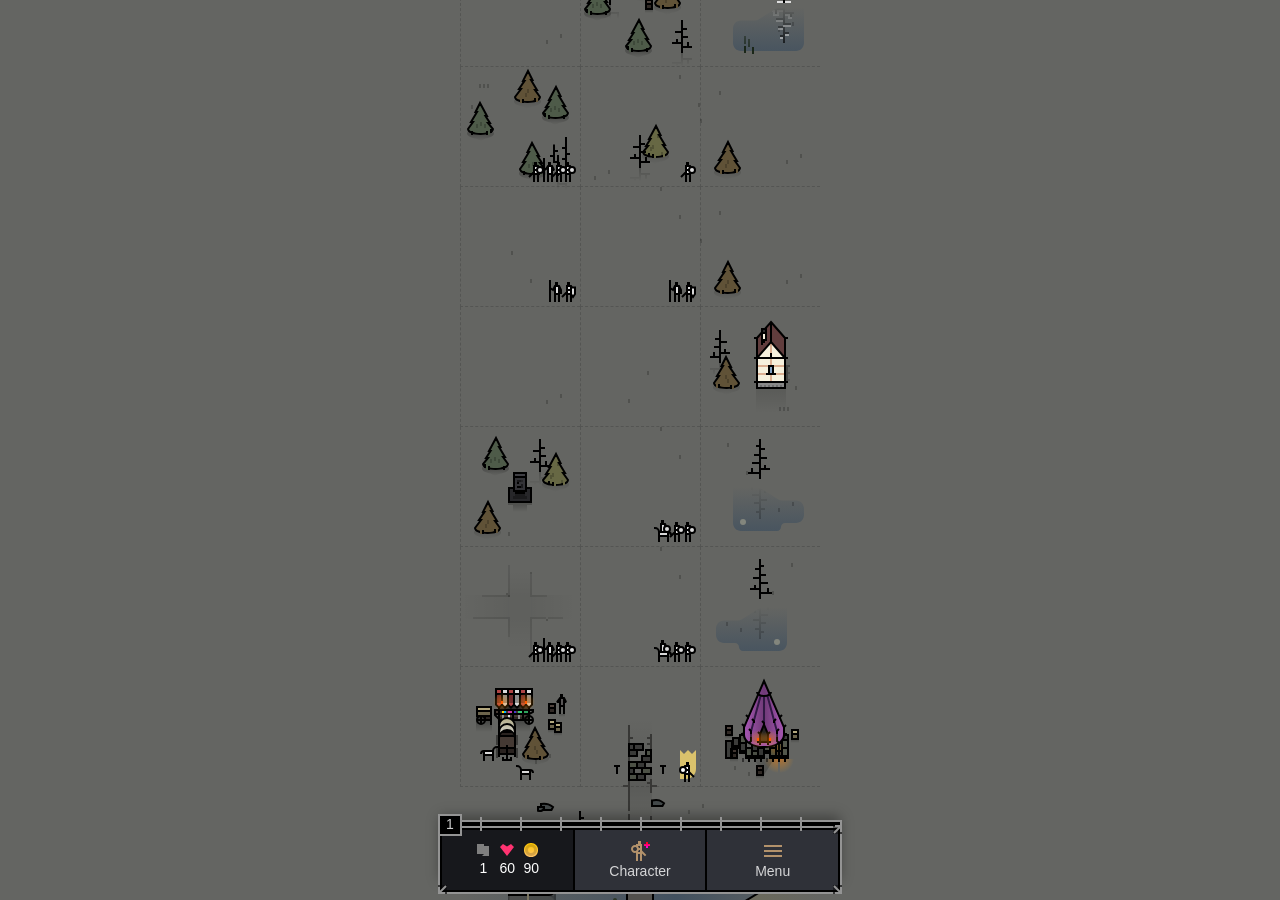
==== commit 67392661: "1" ====
--- a/game.html
+++ b/game.html
@@ -326,26 +326,22 @@
                         <!-- Player stat section --> 
                         <div class="stat-group">
                             <div class="stat">
-                                <img id="p-dice-icon" src="./img/ico/dice.svg">
-                                <div id="p-dice"></div>
-                                <div id="p-diceChange" class="floater"></div>
-                                <div id="p-rollChange" class="floater"></div>
+                                <img id="p-life-icon" src="./img/ico/life.svg">
+                                <div id="p-life"></div>
+                                <div id="p-lifeChange" class="floater"></div>
+                            </div>
+                            <div class="stat">
+                                <img src="./img/ico/def.svg">
+                                <div id="p-def"></div>
+                                <div id="p-defChange" class="floater"></div>
                             </div>
                             <div class="stat">
                                 <img src="./img/ico/power.svg">
                                 <div id="p-power"></div>
                                 <div id="p-powerChange" class="floater"></div>
                             </div>
-                            <div class="stat">
-                                <img id="p-life-icon" src="./img/ico/life.svg">
-                                <div id="p-life"></div>
-                                <div id="p-lifeChange" class="floater"></div>
-                            </div>
-                            <div class="stat">
-                                <img src="./img/ico/def.svg">
-                                <div id="p-def"></div>
-                                <div id="p-defChange" class="floater"></div>
-                            </div>
+
+
                         </div>
 
                     </div>
@@ -357,34 +353,29 @@
                         <div id="enemy-sprite"></div>
 
                         <!-- UI:Enemy intent indicator -->
-                        <div id="intent-indicator">
-                            <div id="intent" class="body-14"></div>
-                            <svg><polygon points="0,0 12,0 6,6"/></svg>
-                        </div>
+<!--                        <div id="intent-indicator">-->
+<!--                            <div id="intent" class="body-14"></div>-->
+<!--                            <svg><polygon points="0,0 12,0 6,6"/></svg>-->
+<!--                        </div>-->
 
                         <!-- Enemy stat section -->
                         <div class="stat-group">
                             <div class="stat">
-                                <img id="e-dice-icon" src="./img/ico/dice.svg" alt="">
-                                <div id="e-dice"></div>
-                                <div id="e-diceChange" class="floater"></div>
-                                <div id="e-rollChange" class="floater"></div>
+                                <img id="e-life-icon" src="./img/ico/life.svg" alt="">
+                                <div id="e-life"></div>
+                                <div id="e-lifeChange" class="floater"></div>
+                            </div>
+                            <div class="stat">
+                                <img src="./img/ico/def.svg" alt="">
+                                <div id="e-def"></div>
+                                <div id="e-defChange" class="floater"></div>
                             </div>
                             <div class="stat">
                                 <img src="./img/ico/power.svg" alt="">
                                 <div id="e-power"></div>
                                 <div id="e-powerChange" class="floater"></div>
                             </div>
-                            <div class="stat">
-                                <img id="e-life-icon" src="./img/ico/life.svg" alt="">
-                                <div id="e-life"></div>
-                                <div id="e-lifeChange" class="floater"></div>
-                            </div>
-                            <div class="stat">
-                                <img src="./img/ico/def.svg" alt="">
-                                <div id="e-def"></div>
-                                <div id="e-defChange" class="floater"></div>
-                            </div>
+
                             <!-- <div id="poison-stat" class="stat hide">
                                 <img src="./img/ico/poison.svg" alt="">
                                 <div id="e-poison">0</div>
@@ -656,19 +647,19 @@
     </div>
 </body>
 
-<script src="./js/utility.js"></script>
-<script src="./js/config.js"></script>
-<script src="./js/data.js"></script>
-<script src="./js/misc-ui.js"></script>
+<script src="js/misc/utility.js"></script>
+<script src="js/misc/config.js"></script>
+<script src="js/misc/data.js"></script>
+<script src="js/misc/misc-ui.js"></script>
 <script src="./js/map.js"></script>
 
 <script src="./js/tree.js"></script>
-<script src="./js/items-logic.js"></script>
-<script src="./js/actions-logic.js"></script>
-<script src="./js/enemy.js"></script>
-<script src="./js/player.js"></script>
-
-<script src="./js/game-logic.js"></script>
+<script src="js/4-items-logic.js"></script>
+<script src="js/5-actions-logic.js"></script>
+<script src="js/2-enemy.js"></script>
+<script src="js/3-player.js"></script>
+
+<script src="js/1-game-logic.js"></script>
 
 <script src="./js/dragsroll-library/dragscroll.js"></script>
 </html>
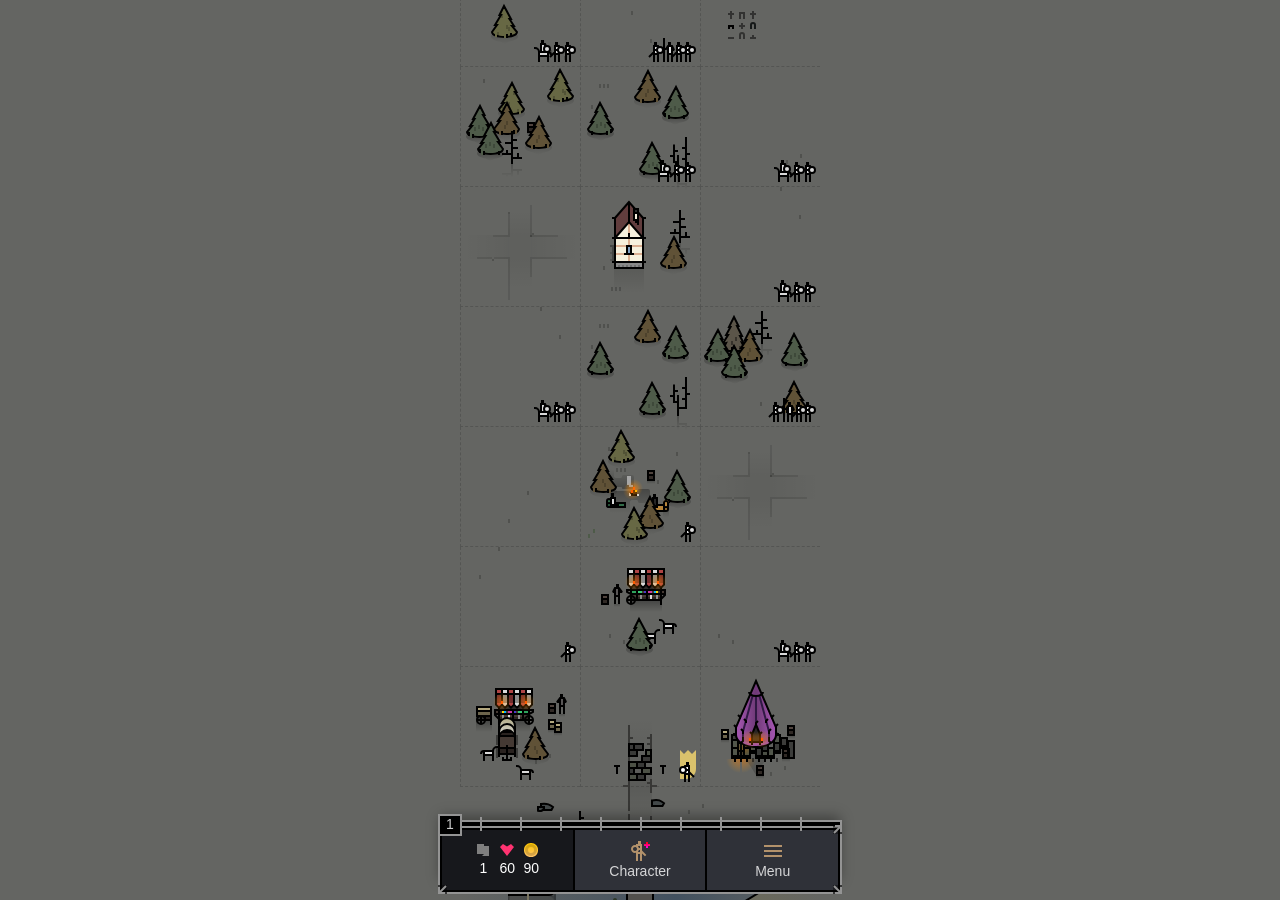
==== commit 77fda8bd: "1" ====
--- a/game.html
+++ b/game.html
@@ -50,7 +50,7 @@
     <link rel="apple-touch-icon"      sizes="180x180"    href="./favicon/apple-touch-icon.png">
     <link rel="icon" type="image/png" sizes="32x32"      href="./favicon/favicon-32x32.png">
     <link rel="icon" type="image/png" sizes="16x16"      href="./favicon/favicon-16x16.png">
-    <link rel="manifest"                                 href="./favicon/site.webmanifest">
+<!--    <link rel="manifest"                                 href="./favicon/site.webmanifest">-->
     <link rel="mask-icon"                                href="./favicon/safari-pinned-tab.svg" color="#5bbad5">
     <meta name="msapplication-TileColor" content="#da532c">
     <meta name="theme-color" content="#ffffff">
@@ -346,7 +346,7 @@
 
                     </div>
                 </div>
-        
+
                 <!-- Enemy -->
                 <div id="e-img-column" class="column">
                     <div class="imgcont">
@@ -383,15 +383,17 @@
                             </div> -->
                         </div>
 
-                    </div>                
-                </div>
-            </div>
-        </div>
-
-        <div id="playerActionContainer" class="actions-container scroll ">
-            <div id="cards-row"></div>
-        </div>
-  
+                    </div>
+                </div>
+            </div>
+        </div>
+
+        <div id="actionsWrapper">
+            <div id="plActionsContainer"></div>
+            <div id="enActionsContainer"></div>
+        </div>
+
+
     </div>
 
 <!-- INFO: Combat guide page -->
@@ -649,17 +651,19 @@
 
 <script src="js/misc/utility.js"></script>
 <script src="js/misc/config.js"></script>
-<script src="js/misc/data.js"></script>
+<script src="js/misc/game-object.js"></script>
 <script src="js/misc/misc-ui.js"></script>
-<script src="./js/map.js"></script>
-
-<script src="./js/tree.js"></script>
-<script src="js/4-items-logic.js"></script>
-<script src="js/5-actions-logic.js"></script>
-<script src="js/2-enemy.js"></script>
-<script src="js/3-player.js"></script>
-
-<script src="js/1-game-logic.js"></script>
+
+<script src="js/secondary/map.js"></script>
+<script src="js/secondary/tree.js"></script>
+
+<script src="js/4-item-logic.js"></script>
+<script src="js/5-action-logic.js"></script>
+<script src="js/3-enemy.js"></script>
+<script src="js/2-player.js"></script>
+
+<script src="js/1-combat-logic.js"></script>
+<script src="js/misc/0-initiate-load-game.js"></script>
 
 <script src="./js/dragsroll-library/dragscroll.js"></script>
 </html>
--- a/css/page-specific.css
+++ b/css/page-specific.css
@@ -1,458 +1,466 @@
 /* Title screen */
-    .modal-container.main-screen-container{
-        align-items: flex-start;
-        justify-content: space-between;
-        height: 100%;
-        max-height: 600px;
-        padding: 24px;
-    }
-    .background-key{
-        background-image: url(/img/bg/key.svg);
-        background-position: center;
-        background-repeat: no-repeat;
-        background-color: var(--screen-bg);
-    }
-    .logo{
-        width: calc(86px * 1.5);
-    }
+.modal-container.main-screen-container{
+    align-items: flex-start;
+    justify-content: space-between;
+    height: 100%;
+    max-height: 600px;
+    padding: 24px;
+}
+.background-key{
+    background-image: url(/img/bg/key.svg);
+    background-position: center;
+    background-repeat: no-repeat;
+    background-color: var(--screen-bg);
+}
+.logo{
+    width: calc(86px * 1.5);
+}
 
 /* Map */
-    #map{
-        background-color: var(--stage-bg-1);
-
-        width: 100%;
-        height: 100%;
-        min-width: 362px;
-
-        position: relative;
-        overflow: scroll;
-
-        display: flex;
-        justify-content: center;
-        align-items: center;
-    }
-    #map-container{
-        display: flex;
-        flex-wrap: wrap;
-        align-content: flex-start;
-        
-        /* border-right: 1px dashed var(--map-frame) !important;
-        border-top: 1px dashed var(--map-frame) !important; */
-    }
-
-    .map-frame{
-        min-width:100%;
-        height: 100%;
-        display: flex;
-        justify-content: center;
-        overflow: scroll;
-    }
+#map{
+    background-color: var(--stage-bg-1);
+
+    width: 100%;
+    height: 100%;
+    min-width: 362px;
+
+    position: relative;
+    overflow: scroll;
+
+    display: flex;
+    justify-content: center;
+    align-items: center;
+}
+#map-container{
+    display: flex;
+    flex-wrap: wrap;
+    align-content: flex-start;
+
+    /* border-right: 1px dashed var(--map-frame) !important;
+    border-top: 1px dashed var(--map-frame) !important; */
+}
+
+.map-frame{
+    min-width:100%;
+    height: 100%;
+    display: flex;
+    justify-content: center;
+    overflow: scroll;
+}
+.map-tile{
+    width: 120px;
+    height: 120px;
+
+    border-left: 1px dashed var(--map-frame) !important;
+    border-bottom: 1px dashed var(--map-frame) !important;
+    background-color: var(--w0);
+
+    position: relative;
+    box-shadow: none;
+}
+.map-tile:hover{
+    background-color: var(--w0);
+}
+.map-tile:active, .map-tile:focus{
+    background-color: var(--w0);
+    border: none;
+}
+.map-unit{
+    position: absolute;
+    z-index: 1;
+    bottom: 4px;
+    right: 4px;
+}
+#map-desc{
+    position: absolute;
+    top:12px;
+    left: 12px;
+    font-size: 18px;
+    color: var(--b50);
+}
+#map, #map *{
+    touch-action: pan-y !important;
+    overscroll-behavior-y: none;
+    overscroll-behavior-x: none;
+
+    scroll-behavior: smooth;
+}
+.dungeon{
+    background-color: rgb(67, 67, 67) !important;
+
+    /* #map-container{
+        border-right: 1px dashed var(--dungeon-border) !important;
+        border-top: 1px dashed var(--dungeon-border) !important;
+    } */
+
     .map-tile{
-        width: 120px;
-        height: 120px;
-
-        border-left: 1px dashed var(--map-frame) !important;
-        border-bottom: 1px dashed var(--map-frame) !important;
-        background-color: var(--w0);
-
-        position: relative;
-        box-shadow: none;
-    }
-    .map-tile:hover{
-        background-color: var(--w0);
-    }
-    .map-tile:active, .map-tile:focus{
-        background-color: var(--w0);
-        border: none;
-    }
-    .map-unit{
-        position: absolute;
-        z-index: 1;
-        bottom: 4px;
-        right: 4px;
-    }
-    #map-desc{
-        position: absolute;
-        top:12px;
-        left: 12px;
-        font-size: 18px;
-        color: var(--b50);
-    }
-    #map, #map *{
-        touch-action: pan-y !important;
-        overscroll-behavior-y: none;
-        overscroll-behavior-x: none;
-
-        scroll-behavior: smooth;
-    }
-    .dungeon{
-        background-color: rgb(67, 67, 67) !important;
-
-        /* #map-container{    
-            border-right: 1px dashed var(--dungeon-border) !important;
-            border-top: 1px dashed var(--dungeon-border) !important;
-        } */
-
-        .map-tile{
-            border-left: 1px dashed var(--dungeon-border) !important;
-            border-bottom: 1px dashed var(--dungeon-border) !important;
-        }
-    }
+        border-left: 1px dashed var(--dungeon-border) !important;
+        border-bottom: 1px dashed var(--dungeon-border) !important;
+    }
+}
 
 /* Map animation */
-    #player-unit{ 
-        width: 18px;
-        height: 32px;
-        /* left: 4px; */
-        /* right: calc(50% - 8px); */
-
-        /* Required for auto-scrolling possition */
-        padding-bottom: 150px; 
-        bottom: -114px;
-
-        pointer-events: none;
-
-    }
-    #player-unit * {
-        position: absolute;
-        left: 0;
-    }
-    #player-unit-arms{
-        animation: player-char-idle-map 0.9s steps(2) infinite alternate;
-    } @keyframes player-char-idle-map {
-        0% {
-            transform: translateY(0px);
-        }
-        100%{
-            transform: translateY(-2px);
-        }
-    }
+#player-unit{
+    width: 18px;
+    height: 32px;
+    /* left: 4px; */
+    /* right: calc(50% - 8px); */
+
+    /* Required for auto-scrolling possition */
+    padding-bottom: 150px;
+    bottom: -114px;
+
+    pointer-events: none;
+
+}
+#player-unit * {
+    position: absolute;
+    left: 0;
+}
+#player-unit-arms{
+    animation: player-char-idle-map 0.9s steps(2) infinite alternate;
+} @keyframes player-char-idle-map {
+    0% {
+        transform: translateY(0px);
+    }
+    100%{
+        transform: translateY(-2px);
+    }
+}
 
 /* Quiz */
-    .quiz-container img {
-        height: 192px;
-    }
-    .quiz-btn-container {
-
-        display: flex;
-        flex-wrap: wrap;
-        gap: 4px;
-        max-width: 288px;
-
-        justify-content: center;
-
-    }
-    .quiz-btn-container button{
-        width: calc(50% - 4px);
-        /* background-color: var(--b10); */
-        border: 2px solid var(--b10);
-        border-radius: 8px;
-    }
+.quiz-container img {
+    height: 192px;
+}
+.quiz-btn-container {
+
+    display: flex;
+    flex-wrap: wrap;
+    gap: 4px;
+    max-width: 288px;
+
+    justify-content: center;
+
+}
+.quiz-btn-container button{
+    width: calc(50% - 4px);
+    /* background-color: var(--b10); */
+    border: 2px solid var(--b10);
+    border-radius: 8px;
+}
     
 /* Casino */
-    #casino-screen .modal-container{
-        gap: 32px;
-        overflow: visible;
-        
-    }
-    #casino-screen .modal-container .casino-card-container{
-        display: flex;
-        width: 360px;
-        height: 160px;
-        align-items: center;
-        justify-content: center;
-        position: relative;
-        gap: 4px;
-        overflow: visible;
-    }
-    #casino-screen .modal-container .casino-card{
-        width: 112px;
-        height: 160px;
-    }
-    #casino-screen .modal-container #card-0{
-        transform:rotate(-8deg);
-    }
-    #casino-screen .modal-container #card-2{
-
-        transform:rotate(12deg);
-    }
-    #casino-screen .modal-container #casino-coins, #casino-screen .modal-container #casino-outcome{
-        color: rgb(135, 116, 59);
-        font-weight: 400;
-        font-size: 28px;
-    }
-    #casino-screen .modal-container #casino-outcome{
-        color: rgb(66, 66, 66);
-    }
+#casino-screen .modal-container{
+    gap: 32px;
+    overflow: visible;
+    
+}
+#casino-screen .modal-container .casino-card-container{
+    display: flex;
+    width: 360px;
+    height: 160px;
+    align-items: center;
+    justify-content: center;
+    position: relative;
+    gap: 4px;
+    overflow: visible;
+}
+#casino-screen .modal-container .casino-card{
+    width: 112px;
+    height: 160px;
+}
+#casino-screen .modal-container #card-0{
+    transform:rotate(-8deg);
+}
+#casino-screen .modal-container #card-2{
+
+    transform:rotate(12deg);
+}
+#casino-screen .modal-container #casino-coins, #casino-screen .modal-container #casino-outcome{
+    color: rgb(135, 116, 59);
+    font-weight: 400;
+    font-size: 28px;
+}
+#casino-screen .modal-container #casino-outcome{
+    color: rgb(66, 66, 66);
+}
 
 /*Character screen*/
-    #character-content {
-        align-items: flex-start;
-        gap: 24px;
-        /* padding: 0 24px 24px 24px; */
-        align-items: stretch;
-
-    }
-    #character-content .stat-block{
-        display: flex;
-        border: 2px solid black;
-    }
-    #character-content .stat-block section{
-        padding: 8px 8px 0px 8px;
-        width: 50%;
-        display: column;
-        flex-wrap: wrap;
-
-    }
-    #character-content .stat-block section div{
-        margin-bottom: 8px;
-    }
-    #character-content #action-list, #character-content #passive-list{
-        display: flex;
-        flex-wrap: wrap;
-        width: 100%;
-        gap: 2px;
-        
-    }
-    #character-content #action-list button, #character-content #passive-list button {
-        width: calc(50% - 1px);
-        height: 72px;
-
-        pointer-events: none;
-
-        background-color: var(--btn-bg);
-
-        display: flex;
-        justify-content: flex-start;
-        align-items: flex-start;
-    }
-    #character-content .social-container{
-        display: flex;
-        flex-direction: column;
-        gap: 4px;
-        margin-top: 8px;
-
-        width: 100%;
-
-    }
-    #character-content .social-container a {
-        min-height: 48px;
-        border-radius: 4px;
-        text-decoration: none;
-        display: flex;
-        gap: 8px;
-        align-items: center;
-        font-size: 14px;
-        flex: 1;
-        padding: 8px 16px 8px 8px;
-    }
-    #character-content .social-container .x-social{
-        background-color: var(--b10);
-        color: black;
-    }
-    #character-content .social-container .discord{
-        background-color: #3366FF;
-        color: white;
-    }
-    .torch{
-        background-image: url(/img/ui/torch-glow.svg);
-        background-size: cover;
-        height: 200px;
-        width: 200px;
-
-        position: absolute;
-        top: -6px;
-        right: 64px;
-
-        display: flex;
-        justify-content: center;
-        align-items: center;
-    }
+#character-content {
+    align-items: flex-start;
+    gap: 24px;
+    /* padding: 0 24px 24px 24px; */
+    align-items: stretch;
+
+}
+#character-content .stat-block{
+    display: flex;
+    border: 2px solid black;
+}
+#character-content .stat-block section{
+    padding: 8px 8px 0px 8px;
+    width: 50%;
+    flex-wrap: wrap;
+}
+#character-content .stat-block section div{
+    margin-bottom: 8px;
+}
+#character-content #action-list, #character-content #passive-list{
+    display: flex;
+    flex-wrap: wrap;
+    width: 100%;
+    gap: 2px;
+    
+}
+#character-content #action-list button, #character-content #passive-list button {
+    width: calc(50% - 1px);
+    height: 72px;
+
+    pointer-events: none;
+
+    background-color: var(--btn-bg);
+
+    display: flex;
+    justify-content: flex-start;
+    align-items: flex-start;
+}
+#character-content .social-container{
+    display: flex;
+    flex-direction: column;
+    gap: 4px;
+    margin-top: 8px;
+
+    width: 100%;
+
+}
+#character-content .social-container a {
+    min-height: 48px;
+    border-radius: 4px;
+    text-decoration: none;
+    display: flex;
+    gap: 8px;
+    align-items: center;
+    font-size: 14px;
+    flex: 1;
+    padding: 8px 16px 8px 8px;
+}
+#character-content .social-container .x-social{
+    background-color: var(--b10);
+    color: black;
+}
+#character-content .social-container .discord{
+    background-color: #3366FF;
+    color: white;
+}
+.torch{
+    background-image: url(/img/ui/torch-glow.svg);
+    background-size: cover;
+    height: 200px;
+    width: 200px;
+
+    position: absolute;
+    top: -6px;
+    right: 64px;
+
+    display: flex;
+    justify-content: center;
+    align-items: center;
+}
 
 /* Combat */
-    #combat{
-        height: 100%;
-        overflow: hidden;
-        background-color: rgb(0, 0, 0);
-        flex-direction: column;
-        align-items: center;
-        position: relative;
- 
-    }
-    #combat .units-container{
-        /* width:100%; 
-        align-items: stretch; 
-        padding: 0 4px;  */
-        position: relative;
-        /* left: 50%; */
-    }
-    .bg-cover{
-        position: absolute;
-        left: 50%;
-        transform: translate(-50%, -24px);
-    }
-    #combat #log{
-
-        font-size: 13px;
-        line-height: 16px;
-        color: var(--white);
-        position: fixed;
-
-        top: 4px;
-        left: 4px;
-
-        padding: 4px 8px;
-        background-color: var(--black);
-        z-index: 99;
-    }
+#combat{
+    height: 100%;
+    overflow: hidden;
+    background-color: rgb(0, 0, 0);
+    flex-direction: column;
+    align-items: center;
+    position: relative;
+
+}
+#combat .units-container{
+    /* width:100%; 
+    align-items: stretch; 
+    padding: 0 4px;  */
+    position: relative;
+    /* left: 50%; */
+}
+.bg-cover{
+    position: absolute;
+    left: 50%;
+    transform: translate(-50%, -24px);
+}
+#combat #log{
+
+    font-size: 13px;
+    line-height: 16px;
+    color: var(--white);
+    position: fixed;
+
+    top: 4px;
+    left: 4px;
+
+    padding: 4px 8px;
+    background-color: var(--black);
+    z-index: 99;
+}
+
+#actionsWrapper{
+    display: flex;
+    gap: 12px;
+
+    width: 100%;
+    max-width: 400px;
+}
 
 /* Actions */
-    .actions-container{
-        display: flex;
-        flex-direction: row;
-        
-        height: 208px;
-        width: 352px;
-
-        overflow: scroll;
-        z-index: 1;
-        margin-bottom: 4px;
-    }
-
-    .actions-container #cards-row{
-        display: flex;
-        flex-wrap: wrap;
-        align-content: flex-start;
-        gap: 2px;
-        width: 100%;
-        background-color: black;
-    }
+#plActionsContainer, #enActionsContainer{
+
+    display: flex;
+    flex-direction: column;
+
+    height: 208px;
+    width: 100%;
+
+    align-content: flex-start;
+    gap: 2px;
+
+    background-color: black;
+    z-index: 1;
+
+    padding: 4px;
+}
     
-    .action{
-        max-width: 200px;
-        width: calc(50% - 1px);
-        height: 68px;
-        padding: 0px;
-
-        display: flex;
-        align-items: flex-start;
-        justify-content: flex-start;
-
-        text-align: left;
-        font-size: 12px;
-        line-height: 14px;
-
-        position: relative;
-        overflow: hidden;
-        
-    }
-    .action h3 {
-        color: var(--heading-yellow);;
-    }
-    .action div{
-        display: flex;
-        justify-content: space-between;
-    }
-    .action span{
-        display: flex;
-        justify-content: space-between;
-        padding: 6px 0 0 6px;
-    }
-    .action .desc{
-        padding: 0 38px 6px 6px;
-        overflow: hidden;
-        position: relative;
-        height: 44px;
-    }
-    .action img{
-        position: absolute;
-        right: -8px;
-        bottom: -8px;
-    } 
-    .action .cooldown-indicator{
-        color: var(--white);
-        background-color: black;
-        padding: 4px 6px;
-        position: absolute;
-        bottom: 0px;
-        left: 0px;
-
-        border-radius: 0 4px 0 0;
-        z-index: 5;
-    }
-    .action .charge-indicator, span.slot-indicator{
-        color: var(--white);
-        background-color: black;
-
-        padding: 2px 4px 2px 6px;
-
-        position: absolute;
-        top: 0px;
-        right: 0px;
-
-        border-radius: 0 0 0 4px;
-    }
-
-    .action, .action:hover, .action:active{
-        /* background-color: var(--sc); */
-        border: none;
-        /* border: none; */
-    }
+.action{
+    max-width: 200px;
+    width: 100%;
+    height: 56px;
+    padding: 0px;
+
+    display: flex;
+    align-items: center;
+    justify-content: flex-start;
+
+    text-align: left;
+    font-size: 12px;
+    line-height: 14px;
+
+    position: relative;
+    overflow: hidden;
+
+    background-color: var(--btn-bg);
+}
+.action h3 {
+    color: var(--heading-yellow);;
+}
+.action div{
+    display: flex;
+    justify-content: space-between;
+}
+.action span{
+    display: flex;
+    justify-content: space-between;
+    padding: 6px 0 0 6px;
+}
+.action .desc{
+    padding: 0 38px 6px 6px;
+    overflow: hidden;
+    position: relative;
+    height: 44px;
+}
+.action img{
+    position: absolute;
+    right: -8px;
+    bottom: -8px;
+}
+.action .cooldown-indicator{
+    color: var(--white);
+    background-color: black;
+    padding: 4px 6px;
+    position: absolute;
+    bottom: 0px;
+    left: 0px;
+
+    border-radius: 0 4px 0 0;
+    z-index: 5;
+}
+.action .charge-indicator, span.slot-indicator{
+    color: var(--white);
+    background-color: black;
+
+    padding: 2px 4px 2px 6px;
+
+    position: absolute;
+    top: 0px;
+    right: 0px;
+
+    border-radius: 0 0 0 4px;
+}
+
+.action, .action:hover, .action:active{
+    /* background-color: var(--sc); */
+    border: none;
+    /* border: none; */
+}
+
+.action.disabled{
+    opacity: 0.5;
+    /*border: 2px solid pink;*/
+}
     
 /*Sprites*/
-    .imgcont{
-        /*Pos for intent indicator*/
-        position: relative;
-
-        display: flex;
-        flex-direction: column;
-        justify-content: center;
-        align-items: center;
-
-        min-height: 192px;
-        min-width: 180px;
-
-        /*Offset for bottom shadow*/
-        margin-top: 16px;
-    }
-    #enemy-sprite, .player-sprite, .generic-sprite {
-        z-index: 3;
-        position: relative;
-        display: flex;
-        width: 100%;
-        height: 100%;
-
-        align-items: flex-end;
-        justify-content: center;
-
-    }
-    #enemy-sprite img, .player-sprite img, .generic-sprite img {
-        position: absolute;
-    }
-    #enemy-sprite{
-        z-index: 2; 
-    }
-    .generic-sprite img:nth-child(1), .generic-sprite img:nth-child(2), .generic-sprite img:nth-child(5),
-    .player-sprite  img:nth-child(1), .player-sprite  img:nth-child(2), .player-sprite  img:nth-child(5),
-    #enemy-sprite   img:nth-child(1):not(.boss-sprite), #enemy-sprite   img:nth-child(4){
-        animation: player-char-idle 0.8s steps(2) infinite alternate;
-    } @keyframes player-char-idle {
-        0% {
-            transform: translateY(0px);
-        }
-
-        100%{
-            transform: translateY(4px);
-        }
-    }
-    .character-page-sprite{
-        width: 128px;
-        height: 144px;
-        margin-top: 26px;
-    }
+.imgcont{
+    /*Pos for intent indicator*/
+    position: relative;
+
+    display: flex;
+    flex-direction: column;
+    justify-content: center;
+    align-items: center;
+
+    min-height: 192px;
+    min-width: 180px;
+
+    /*Offset for bottom shadow*/
+    margin-top: 16px;
+}
+#enemy-sprite, .player-sprite, .generic-sprite {
+    z-index: 3;
+    position: relative;
+    display: flex;
+    width: 100%;
+    height: 100%;
+
+    align-items: flex-end;
+    justify-content: center;
+
+}
+#enemy-sprite img, .player-sprite img, .generic-sprite img {
+    position: absolute;
+}
+#enemy-sprite{
+    z-index: 2;
+}
+.generic-sprite img:nth-child(1), .generic-sprite img:nth-child(2), .generic-sprite img:nth-child(5),
+.player-sprite  img:nth-child(1), .player-sprite  img:nth-child(2), .player-sprite  img:nth-child(5),
+#enemy-sprite   img:nth-child(1):not(.boss-sprite), #enemy-sprite   img:nth-child(4){
+    animation: player-char-idle 0.8s steps(2) infinite alternate;
+} @keyframes player-char-idle {
+    0% {
+        transform: translateY(0px);
+    }
+
+    100%{
+        transform: translateY(4px);
+    }
+}
+.character-page-sprite{
+    width: 128px;
+    height: 144px;
+    margin-top: 26px;
+}
     
 /*Entrance anim*/
-    .enemyEntrance{
+.enemyEntrance{
         animation-name: enemy-entrance;
         animation-duration: 2s;
         animation-iteration-count: 1;
@@ -466,10 +474,10 @@
     }
 
 /* Ghosts */
-    #p-ghost, #e-ghost{
+#p-ghost, #e-ghost{
         opacity: 0;
     }
-    .ghost-trigger{
+.ghost-trigger{
         animation-name: ghostfx;
         animation-duration: 4s;
         animation-iteration-count: 1;
@@ -484,581 +492,581 @@
     }
 
 /* Combat: Intent indicator */
-    #intent-indicator{
-        display: flex;
-        flex-direction: column;
-        align-items: center;
-        position: absolute;
-
-        bottom: 172px;
-        z-index: 1;
-
-        
-    }
-    #intent-indicator div{
-        max-width: 180px;
-        background-color: var(--b80);
-
-        padding: 8px 8px;
-
-        display: flex;
-        flex-direction: column;
-        justify-content: center;
-        align-items: center;
-
-        text-align: center;
-        line-height: 16px;
-        color: white;
-
-    }
-    #intent-indicator div img{
-        width: 16px;
-        height: 16px;
-        margin-top: 0px;
-        margin-bottom: 4px;
-    }
-    #intent-indicator svg{
-        fill: var(--b80);
-        width: 12px;
-        height: 12px;
-    }
-
-    #status-fx{
-        font-size: 12px;
-        line-height: 12px;
-
-        display: flex;
-        flex-wrap: wrap;
-        justify-content: center;
-        gap: 2px;
-
-        margin-top: 4px;
-    }
-    #status-fx span {
-        background-color: var(--w10);
-        border-radius: 3px;
-        
-        padding: 0px 5px;
-        height: 18px;
-        display: flex;
-        
-        align-items: center;
-        background-color: black;
-    }
-    #status-fx #action-tag{
-        color: var(--w70);
-        order: 1;
-    }
-    #status-fx #poison-tag{
-        color: var(--green);
-        order: 4;
-        padding: 2px 5px 2px 0px;
-    }
-    #status-fx #ban-tag{
-        color: var(--orange);
-        order: 3;
-    }
-    #status-fx #reflect-tag{
-        color: var(--yellow);
-        order: 2;
-    }
-    #status-fx  img {
-        /* transform: translate(2px, 4px); */
-        height: 14px !important;
-        width: 14px !important;
-        margin-bottom: 0px !important;
-    }
-    #status-fx:empty{
-        margin-top: 0px;
-    }
+#intent-indicator{
+    display: flex;
+    flex-direction: column;
+    align-items: center;
+    position: absolute;
+
+    bottom: 172px;
+    z-index: 1;
+
+
+}
+#intent-indicator div{
+    max-width: 180px;
+    background-color: var(--b80);
+
+    padding: 8px 8px;
+
+    display: flex;
+    flex-direction: column;
+    justify-content: center;
+    align-items: center;
+
+    text-align: center;
+    line-height: 16px;
+    color: white;
+
+}
+#intent-indicator div img{
+    width: 16px;
+    height: 16px;
+    margin-top: 0px;
+    margin-bottom: 4px;
+}
+#intent-indicator svg{
+    fill: var(--b80);
+    width: 12px;
+    height: 12px;
+}
+
+#status-fx{
+    font-size: 12px;
+    line-height: 12px;
+
+    display: flex;
+    flex-wrap: wrap;
+    justify-content: center;
+    gap: 2px;
+
+    margin-top: 4px;
+}
+#status-fx span {
+    background-color: var(--w10);
+    border-radius: 3px;
+
+    padding: 0px 5px;
+    height: 18px;
+    display: flex;
+
+    align-items: center;
+    background-color: black;
+}
+#status-fx #action-tag{
+    color: var(--w70);
+    order: 1;
+}
+#status-fx #poison-tag{
+    color: var(--green);
+    order: 4;
+    padding: 2px 5px 2px 0px;
+}
+#status-fx #ban-tag{
+    color: var(--orange);
+    order: 3;
+}
+#status-fx #reflect-tag{
+    color: var(--yellow);
+    order: 2;
+}
+#status-fx  img {
+    /* transform: translate(2px, 4px); */
+    height: 14px !important;
+    width: 14px !important;
+    margin-bottom: 0px !important;
+}
+#status-fx:empty{
+    margin-top: 0px;
+}
 
 /* Boss */
-    .boss #intent-indicator{
-        /* bottom: -22px !important;
-        background-color: black;
-        border-bottom: 1px solid var(--w20); */
-    }
-    .boss #intent-indicator div{
-        /* min-width: 180px !important;
-        flex-direction: row !important;
-        padding: 4px 4px !important;
-        font-size: 13px !important;
-        line-height: 16px !important; */
-    }
-    .boss #intent-indicator svg{
-        /* display: none; */
-    }
-
-    .boss .stat-group{
-        /* background-color: black;
-        min-width: 180px !important;
-        bottom: -62px !important; */
-    }
-    /* Remove idle anim */
-    .boss  #enemy-sprite img:nth-child(2){
-        animation: none !important;
-    }
+.boss #intent-indicator{
+    /* bottom: -22px !important;
+    background-color: black;
+    border-bottom: 1px solid var(--w20); */
+}
+.boss #intent-indicator div{
+    /* min-width: 180px !important;
+    flex-direction: row !important;
+    padding: 4px 4px !important;
+    font-size: 13px !important;
+    line-height: 16px !important; */
+}
+.boss #intent-indicator svg{
+    /* display: none; */
+}
+
+.boss .stat-group{
+    /* background-color: black;
+    min-width: 180px !important;
+    bottom: -62px !important; */
+}
+/* Remove idle anim */
+.boss  #enemy-sprite img:nth-child(2){
+    animation: none !important;
+}
 
 
 /* Combat: stats ui */
-    .stat-group{
-        color: var(--white);
-        font-size: 13px;
-
-        display: flex;
-        flex-wrap: wrap;
-        flex:1 1 0;
-        justify-content: center;
-        gap: 0px;
-
-        overflow: hidden;
-        position: absolute;
-        bottom: -40px;
-        z-index: 2;
-        
-    }
-    .stat-group .stat{
-        padding: 4px 4px 2px 4px;
-        background-color: var(--b80);
-
-        backdrop-filter: blur(2px);
-        /* -webkit-backdrop-filter: blur(2px); */
-
-        border-radius: 0px;
-        border-left: 1px solid var(--black);
-
-        display: flex;
-        flex-direction: column;
-        align-items: center;
-        gap: 0;
-
-        min-width: 26px;
-        position: relative;
-    }
-
-    .stat-group .stat:first-child{
-        border: none;
-    }
-
-    .stat-group span, .stat-group span{
-        color: var(--w50);
-    }
-
-    .stat-group #e-life, .stat-group #p-life{
-        color: #FF3371;
-    }
+.stat-group{
+    color: var(--white);
+    font-size: 13px;
+
+    display: flex;
+    flex-wrap: wrap;
+    flex:1 1 0;
+    justify-content: center;
+    gap: 0px;
+
+    overflow: hidden;
+    position: absolute;
+    bottom: -40px;
+    z-index: 2;
+
+}
+.stat-group .stat{
+    padding: 4px 4px 2px 4px;
+    background-color: var(--b80);
+
+    backdrop-filter: blur(2px);
+    /* -webkit-backdrop-filter: blur(2px); */
+
+    border-radius: 0px;
+    border-left: 1px solid var(--black);
+
+    display: flex;
+    flex-direction: column;
+    align-items: center;
+    gap: 0;
+
+    min-width: 26px;
+    position: relative;
+}
+
+.stat-group .stat:first-child{
+    border: none;
+}
+
+.stat-group span, .stat-group span{
+    color: var(--w50);
+}
+
+.stat-group #e-life, .stat-group #p-life{
+    color: #FF3371;
+}
 /*Dice anim*/
-    .roll-dice{
-        animation-name: dice-roll;
-        animation-duration: 1s;
-        animation-iteration-count: 1;
-    }
-    @keyframes dice-roll{
-        0%{
-            transform: rotate(0deg);
-        }
-        100%{
-            transform: rotate(720deg);
-        }
-    }
+.roll-dice{
+    animation-name: dice-roll;
+    animation-duration: 1s;
+    animation-iteration-count: 1;
+}
+@keyframes dice-roll{
+    0%{
+        transform: rotate(0deg);
+    }
+    100%{
+        transform: rotate(720deg);
+    }
+}
 
 /* Floating stat numbers */
-    .floater{
-        position: absolute;
+.floater{
+    position: absolute;
+    opacity: 0;
+    background-color: rgb(0, 0, 0);
+    border-radius: 0px;
+
+    width: 100%;
+    height: 50%;
+
+    text-align: center;
+    padding: 0 4px;
+}
+.stat-float{
+    animation-name: stat-float;
+    animation-duration: 4s;
+    animation-iteration-count: 1;
+}
+@keyframes stat-float{
+    0%{
+        top: 18px;
         opacity: 0;
-        background-color: rgb(0, 0, 0);
-        border-radius: 0px;
-
-        width: 100%;
-        height: 50%;
-
-        text-align: center;
-        padding: 0 4px;
-    }
-    .stat-float{
-        animation-name: stat-float;
-        animation-duration: 4s;
-        animation-iteration-count: 1;
-    }
-    @keyframes stat-float{
-        0%{
-            top: 18px;
-            opacity: 0;
-        }
-        10%{
-            top: 0px;
-            opacity: 1;
-        }
-        90%{
-            top: 0px;
-            opacity: 1;
-        }
-        100%{
-            top: 0px;
-        }
-    }
+    }
+    10%{
+        top: 0px;
+        opacity: 1;
+    }
+    90%{
+        top: 0px;
+        opacity: 1;
+    }
+    100%{
+        top: 0px;
+    }
+}
 
 /*Items & inventory*/
-    .item-list{
-        max-width: calc(var(--item-card-max-width) * 2);
-
-        display: flex;
-        flex-wrap: wrap;
-
-        gap: 2px;
-
-    }
-    .item-list .item-card{
-        display: flex;
-        flex-direction: column;
-
-        max-width: var(item-card-max-width);
-        width: calc(50% - 2px);
-        height: 160px;
-
-        background-color: var(--btn-bg);
-    }
-    .item-list .item-card img{
-        height: 52px;
-        width: 52px;
-        z-index: 1;
-    }
-    .item-glow{
-        background-image: radial-gradient(
-            circle 100px at bottom left,
-            rgba(255, 255, 255, 0.1), 
-            rgba(0,0,0,0)
-        );
-        height: 100px;
-        width: 100px;
-        position: absolute;
-        left: 0;
-        bottom: 0;
-        z-index: 0;
-    }
-    .magic{
-        background-image: radial-gradient(
-            circle 100px at bottom left,
-            rgba(74, 167, 255, 0.4), 
-            rgba(0,0,0,0)
-        );
-    }
-    .rare{
-        background-image: radial-gradient(
-            circle 100px at bottom left,
-            rgba(251, 255, 0, 0.5), 
-            rgba(255, 225, 0, 0.1), 
-            rgba(249, 255, 82, 0.0)
-        );
-    }
-    .epic{
-        background-image: radial-gradient(
-            circle 100px at bottom left,
-            rgba(255, 92, 228, 0.4), 
-            rgba(0,0,0,0)
-        );
-    }
-    .unique{
-        background-image: radial-gradient(
-            circle 100px at bottom left,
-            rgba(255, 127, 92, 0.4), 
-            rgba(0,0,0,0)
-        );
-    }
-    .item-list .item-card button{
-        border: none;
-        background-color: var(--w0);
-        
-        display: flex;
-        flex-direction: row;
-        gap: 4px;
-        
-        font-style: italic;
-        padding: 12px;
-    }
-    .item-list .item-card button img{
-        height: 24px;
-        width: 24px;
-    }
-
-    .item-list .item-card .item-top-container{
-        flex-direction: column;
-        height: 100%;   
-
-    }
-    .item-list .item-card .item-top-container p {
-        /*Removes margin from modal <p>*/
-        margin: 0px;
-        max-height: 120px;
-        height: 100%;
-        overflow: hidden;
-    }
-    .item-list .item-card .item-top-container .passive-container{
-        display: flex;
-        align-items: flex-end;
-        gap: 4px;
-
-    }
-    .item-list .item-card .item-top-container .passive-container div {
-        display: flex;
-        align-items: center;
-        justify-content: center;
-    }
-    .item-list .item-card .item-top-container .passive-container img{
-        height: 16px;
-        width: 16px;
-    }
-    .item-list .item-card .item-top-container, .item-bottom-container{
-        display: flex;
-        min-height: 52px;
-        position: relative;
-        justify-content: space-between;
-
-    }
-    .item-list .item-card .item-top-container, .item-bottom-container span {
-        color: white;
-        padding: 6px 6px 2px 6px;
-        border-radius: 0 0 0 4px;
-        right: 0;
-        top: 0;
-    }
+.item-list{
+    max-width: calc(var(--item-card-max-width) * 2);
+
+    display: flex;
+    flex-wrap: wrap;
+
+    gap: 2px;
+
+}
+.item-list .item-card{
+    display: flex;
+    flex-direction: column;
+
+    max-width: var(item-card-max-width);
+    width: calc(50% - 2px);
+    height: 160px;
+
+    background-color: var(--btn-bg);
+}
+.item-list .item-card img{
+    height: 52px;
+    width: 52px;
+    z-index: 1;
+}
+.item-glow{
+    background-image: radial-gradient(
+        circle 100px at bottom left,
+        rgba(255, 255, 255, 0.1),
+        rgba(0,0,0,0)
+    );
+    height: 100px;
+    width: 100px;
+    position: absolute;
+    left: 0;
+    bottom: 0;
+    z-index: 0;
+}
+.magic{
+    background-image: radial-gradient(
+        circle 100px at bottom left,
+        rgba(74, 167, 255, 0.4),
+        rgba(0,0,0,0)
+    );
+}
+.rare{
+    background-image: radial-gradient(
+        circle 100px at bottom left,
+        rgba(251, 255, 0, 0.5),
+        rgba(255, 225, 0, 0.1),
+        rgba(249, 255, 82, 0.0)
+    );
+}
+.epic{
+    background-image: radial-gradient(
+        circle 100px at bottom left,
+        rgba(255, 92, 228, 0.4),
+        rgba(0,0,0,0)
+    );
+}
+.unique{
+    background-image: radial-gradient(
+        circle 100px at bottom left,
+        rgba(255, 127, 92, 0.4),
+        rgba(0,0,0,0)
+    );
+}
+.item-list .item-card button{
+    border: none;
+    background-color: var(--w0);
+
+    display: flex;
+    flex-direction: row;
+    gap: 4px;
+
+    font-style: italic;
+    padding: 12px;
+}
+.item-list .item-card button img{
+    height: 24px;
+    width: 24px;
+}
+
+.item-list .item-card .item-top-container{
+    flex-direction: column;
+    height: 100%;
+
+}
+.item-list .item-card .item-top-container p {
+    /*Removes margin from modal <p>*/
+    margin: 0px;
+    max-height: 120px;
+    height: 100%;
+    overflow: hidden;
+}
+.item-list .item-card .item-top-container .passive-container{
+    display: flex;
+    align-items: flex-end;
+    gap: 4px;
+
+}
+.item-list .item-card .item-top-container .passive-container div {
+    display: flex;
+    align-items: center;
+    justify-content: center;
+}
+.item-list .item-card .item-top-container .passive-container img{
+    height: 16px;
+    width: 16px;
+}
+.item-list .item-card .item-top-container, .item-bottom-container{
+    display: flex;
+    min-height: 52px;
+    position: relative;
+    justify-content: space-between;
+
+}
+.item-list .item-card .item-top-container, .item-bottom-container span {
+    color: white;
+    padding: 6px 6px 2px 6px;
+    border-radius: 0 0 0 4px;
+    right: 0;
+    top: 0;
+}
 
 /* Item details modal */
-    #item-modal{
-        z-index: 5;      
-    }
-    #item-modal .action-ref{
-        display: flex;
-        flex-direction: column;
-        
-        margin-top: 4px;
-        background-color: var(--b10);
-
-        padding: 8px;
-        border-radius: 4px;
-
-        width: calc(100%);
-        max-width: 320px;
-
-        text-align: left;
-    }
-    #item-modal .stat{
-        background-color: var(--b10);
-        padding: 4px 8px 4px 4px;
-        border-radius: 4px;
-
-        margin-top: 4px;
-        gap: 4px;
-
-        width: calc(50%);
-        max-width: 320px;
-
-    }
-    #item-modal .stat p{
-        width: 100%;
-        font-style: italic;
-        text-align: left;
-    }
-    #item-modal .stat-ico{
-        height: 16px;
-        width: 16px;
-    }
-    #item-modal .modal-container{
-        align-items: center;
-        text-align: center;
-
-    }
-    #item-modal .modal-container p{
-        max-width: 280px;
-    }
-    #item-modal .item-img{
-        height: 104px;
-        width: 104px;
-    }
+#item-modal{
+    z-index: 5;
+}
+#item-modal .action-ref{
+    display: flex;
+    flex-direction: column;
+
+    margin-top: 4px;
+    background-color: var(--b10);
+
+    padding: 8px;
+    border-radius: 4px;
+
+    width: calc(100%);
+    max-width: 320px;
+
+    text-align: left;
+}
+#item-modal .stat{
+    background-color: var(--b10);
+    padding: 4px 8px 4px 4px;
+    border-radius: 4px;
+
+    margin-top: 4px;
+    gap: 4px;
+
+    width: calc(50%);
+    max-width: 320px;
+
+}
+#item-modal .stat p{
+    width: 100%;
+    font-style: italic;
+    text-align: left;
+}
+#item-modal .stat-ico{
+    height: 16px;
+    width: 16px;
+}
+#item-modal .modal-container{
+    align-items: center;
+    text-align: center;
+
+}
+#item-modal .modal-container p{
+    max-width: 280px;
+}
+#item-modal .item-img{
+    height: 104px;
+    width: 104px;
+}
 
 /* Skill tree */
-    #tree, #tree *{ 
-        touch-action: auto !important;
-        /* height: auto; */
-    }
-    #skill-tree{
-        height:            calc(var(--tree-cell) * var(--tree-rows));
-        width:             calc(var(--tree-cell) * var(--tree-columns));
-
-        display:               grid;
-        grid-template-columns: repeat(var(--tree-columns),1fr);
-        grid-template-rows:    repeat(var(--tree-rows),   1fr);
-
-        margin: 160px 24px 160px 24px;
-        cursor: url(/img/ico/cursor-move.svg), auto;
-    }
-
-    #tree-node-popup{
-        width: calc(100% - 16px);
-        max-width: 400px;
-        min-height: 72px;
-
-        background-color: black;
-        padding: 4px 8px;
-        color: var(--w80);
-
-        position: absolute;
-        bottom:  102px;
-        left: 50%;
-        transform: translateX(-50%);
-
-        display: flex;
-        gap: 12px;
-        justify-content: space-between;
-        z-index: 6;
-
-        border-bottom: 1px solid var(--w20);
-
-    }
-    #tree-node-popup button{
-        margin-top: 4px;
-    }
-
-    /* Tree rendering */
-    .tree-tile{
-        width:  var(--tree-cell);
-        height: var(--tree-cell);
-
-        font-size: 10px;
-        line-height: 100%;
-
-        position: relative;
-
-        display: flex;
-        justify-content: center;
-        align-items: center;
-        background-color: var(--w0);
-
-        border: none;
-        padding: 0;
-        box-shadow: none;
-
-    }
-    .tree-tile img {
-        /* background-color: var(--tree-node); */
-        z-index: 1;
-        padding: 0;
-        height: 48px;
-        width: 48px;
-        border-radius: 0px;
-    }
-    .compact-node img{
-        height: 32px;
-        width:  32px;
-        outline: 2px solid var(--btn-border);
-        border: 2px solid var(--btn-bg);
-        background-color: black;
-    }
-    .tree-tile p{
-        position: absolute;
-        top: 0;
-        left: 0; 
-
-        z-index: 3;
-        color: red;
-    }
-
-    .tree-path{
-        height: 100%;
-        width: 2px;
-        background-color: var(--btn-border);
-    }
- 
-    .R, .L, .T, .D, .RD, .LD, .RT, .LT{
-        position: absolute;
-        height: 2px;
-        width: 50%;
-        transform: translateX(50%);
-        background-color: var(--btn-border);
-    }
-    .L{
-        transform: translateX(-50%);
-    }
-    .T, .D{
-        height: 50%;
-        width: 2px;
-        transform: translateY(-50%);
-        background-color: var(--btn-border);
-    }
-    .D{
-        transform: translateY(50%);
-    }
-    .LD{
-        transform: rotate(-45deg) translate(-92%);
-    }
-    .RD{
-        transform: rotate(45deg)  translate(92%);
-    }
-    .LT{
-        transform: rotate(45deg)  translate(-92%);
-    }
-    .RT{
-        transform: rotate(-45deg) translate(92%);
-    }
-
-    .node-allocated img{
-        border: 2px solid var(--heading-yellow);
-        box-shadow: 0px 0px 6px 0px var(--heading-yellow);
-        transition: all 300ms;
-        outline: none;
-    }
-    .compact-node.node-allocated img{
-        outline: none;
-        border: 2px solid var(--heading-yellow);
-        box-shadow: 0px 0px 6px 0px var(--heading-yellow);
-    }
-    .node-allocated div, .active-path div{
-        background-color: var(--heading-yellow);
-        box-shadow: 0px 0px 6px 0px var(--heading-yellow);
-        transition: all 300ms;
-    }
-
-
-    /* Char selection screen */
-    .char-selection{
-        width: 100%;
-        height: 100%;
-        max-width: none;
-        position: relative;
-    }
-    #char-text-container{
-        position: absolute;
-        top: 20%;
-
-        display: flex;
-        flex-direction: column;
-        align-items: center;
-        gap: 8px;
-    }
-    #characters{
-        display: flex;
-        transform: translateY(40px);
-    }
-    
-    #characters button{
-        width: 108px;
-        height: 144px;
-        border: none;
-        background-color: var(--w0);
-        box-shadow: none;
-        padding: 0;
-    }
-    .char-highlight{
-        background-image: linear-gradient(rgba(255, 255, 255, 0), rgba(255, 255, 255, 0.3)) !important;
-    }
-
-    #char-select-button{
-        position: absolute;
-        bottom: 8px;
-        width: 100%;
-        max-width: calc(360px - 16px);
-    }
-    .char-bg{
-        z-index: -1;
-        position: absolute;
-    }+#tree, #tree *{
+    touch-action: auto !important;
+    /* height: auto; */
+}
+#skill-tree{
+    height:            calc(var(--tree-cell) * var(--tree-rows));
+    width:             calc(var(--tree-cell) * var(--tree-columns));
+
+    display:               grid;
+    grid-template-columns: repeat(var(--tree-columns),1fr);
+    grid-template-rows:    repeat(var(--tree-rows),   1fr);
+
+    margin: 160px 24px 160px 24px;
+    cursor: url(/img/ico/cursor-move.svg), auto;
+}
+
+#tree-node-popup{
+    width: calc(100% - 16px);
+    max-width: 400px;
+    min-height: 72px;
+
+    background-color: black;
+    padding: 4px 8px;
+    color: var(--w80);
+
+    position: absolute;
+    bottom:  102px;
+    left: 50%;
+    transform: translateX(-50%);
+
+    display: flex;
+    gap: 12px;
+    justify-content: space-between;
+    z-index: 6;
+
+    border-bottom: 1px solid var(--w20);
+
+}
+#tree-node-popup button{
+    margin-top: 4px;
+}
+
+/* Tree rendering */
+.tree-tile{
+    width:  var(--tree-cell);
+    height: var(--tree-cell);
+
+    font-size: 10px;
+    line-height: 100%;
+
+    position: relative;
+
+    display: flex;
+    justify-content: center;
+    align-items: center;
+    background-color: var(--w0);
+
+    border: none;
+    padding: 0;
+    box-shadow: none;
+
+}
+.tree-tile img {
+    /* background-color: var(--tree-node); */
+    z-index: 1;
+    padding: 0;
+    height: 48px;
+    width: 48px;
+    border-radius: 0px;
+}
+.compact-node img{
+    height: 32px;
+    width:  32px;
+    outline: 2px solid var(--btn-border);
+    border: 2px solid var(--btn-bg);
+    background-color: black;
+}
+.tree-tile p{
+    position: absolute;
+    top: 0;
+    left: 0;
+
+    z-index: 3;
+    color: red;
+}
+
+.tree-path{
+    height: 100%;
+    width: 2px;
+    background-color: var(--btn-border);
+}
+
+.R, .L, .T, .D, .RD, .LD, .RT, .LT{
+    position: absolute;
+    height: 2px;
+    width: 50%;
+    transform: translateX(50%);
+    background-color: var(--btn-border);
+}
+.L{
+    transform: translateX(-50%);
+}
+.T, .D{
+    height: 50%;
+    width: 2px;
+    transform: translateY(-50%);
+    background-color: var(--btn-border);
+}
+.D{
+    transform: translateY(50%);
+}
+.LD{
+    transform: rotate(-45deg) translate(-92%);
+}
+.RD{
+    transform: rotate(45deg)  translate(92%);
+}
+.LT{
+    transform: rotate(45deg)  translate(-92%);
+}
+.RT{
+    transform: rotate(-45deg) translate(92%);
+}
+
+.node-allocated img{
+    border: 2px solid var(--heading-yellow);
+    box-shadow: 0px 0px 6px 0px var(--heading-yellow);
+    transition: all 300ms;
+    outline: none;
+}
+.compact-node.node-allocated img{
+    outline: none;
+    border: 2px solid var(--heading-yellow);
+    box-shadow: 0px 0px 6px 0px var(--heading-yellow);
+}
+.node-allocated div, .active-path div{
+    background-color: var(--heading-yellow);
+    box-shadow: 0px 0px 6px 0px var(--heading-yellow);
+    transition: all 300ms;
+}
+
+
+/* Char selection screen */
+.char-selection{
+    width: 100%;
+    height: 100%;
+    max-width: none;
+    position: relative;
+}
+#char-text-container{
+    position: absolute;
+    top: 20%;
+
+    display: flex;
+    flex-direction: column;
+    align-items: center;
+    gap: 8px;
+}
+#characters{
+    display: flex;
+    transform: translateY(40px);
+}
+
+#characters button{
+    width: 108px;
+    height: 144px;
+    border: none;
+    background-color: var(--w0);
+    box-shadow: none;
+    padding: 0;
+}
+.char-highlight{
+    background-image: linear-gradient(rgba(255, 255, 255, 0), rgba(255, 255, 255, 0.3)) !important;
+}
+
+#char-select-button{
+    position: absolute;
+    bottom: 8px;
+    width: 100%;
+    max-width: calc(360px - 16px);
+}
+.char-bg{
+    z-index: -1;
+    position: absolute;
+}
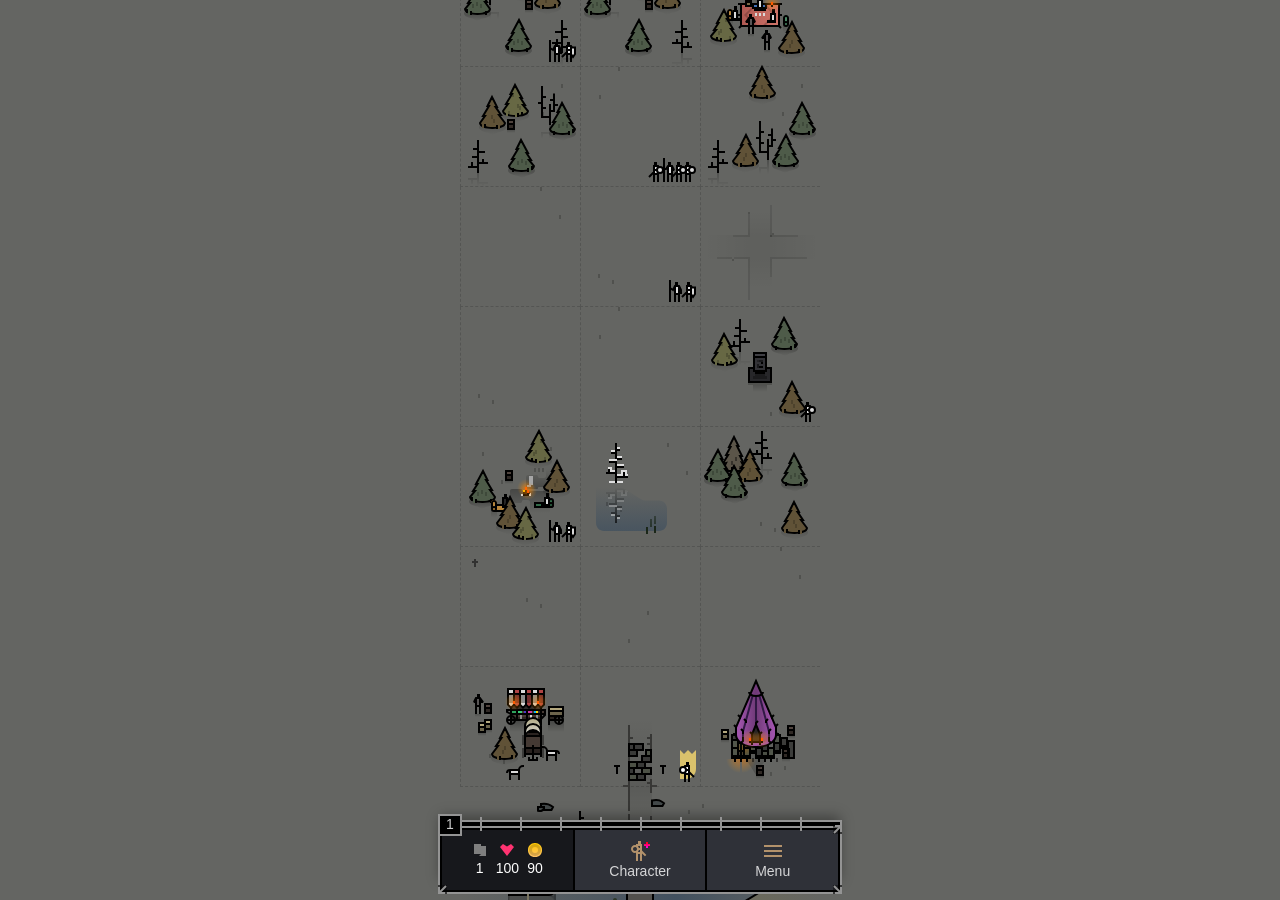
==== commit c55764c9: "1" ====
--- a/game.html
+++ b/game.html
@@ -223,6 +223,12 @@
                                     <img src="./img/ico/def.svg">
                                     <p>Def</p>
                                     <span class="def"></span><span class="def-fraction"></span>
+                                </div>
+
+                                <div class='stat'>
+                                    <img src="./img/ico/placeholder.svg">
+                                    <p>Crit chance</p>
+                                    <span class="critChance"></span>
                                 </div>
                             </section>
 
@@ -659,8 +665,8 @@
 
 <script src="js/4-item-logic.js"></script>
 <script src="js/5-action-logic.js"></script>
+<script src="js/2-player.js"></script>
 <script src="js/3-enemy.js"></script>
-<script src="js/2-player.js"></script>
 
 <script src="js/1-combat-logic.js"></script>
 <script src="js/misc/0-initiate-load-game.js"></script>
--- a/css/page-specific.css
+++ b/css/page-specific.css
@@ -372,17 +372,7 @@
     right: -8px;
     bottom: -8px;
 }
-.action .cooldown-indicator{
-    color: var(--white);
-    background-color: black;
-    padding: 4px 6px;
-    position: absolute;
-    bottom: 0px;
-    left: 0px;
-
-    border-radius: 0 4px 0 0;
-    z-index: 5;
-}
+
 .action .charge-indicator, span.slot-indicator{
     color: var(--white);
     background-color: black;
